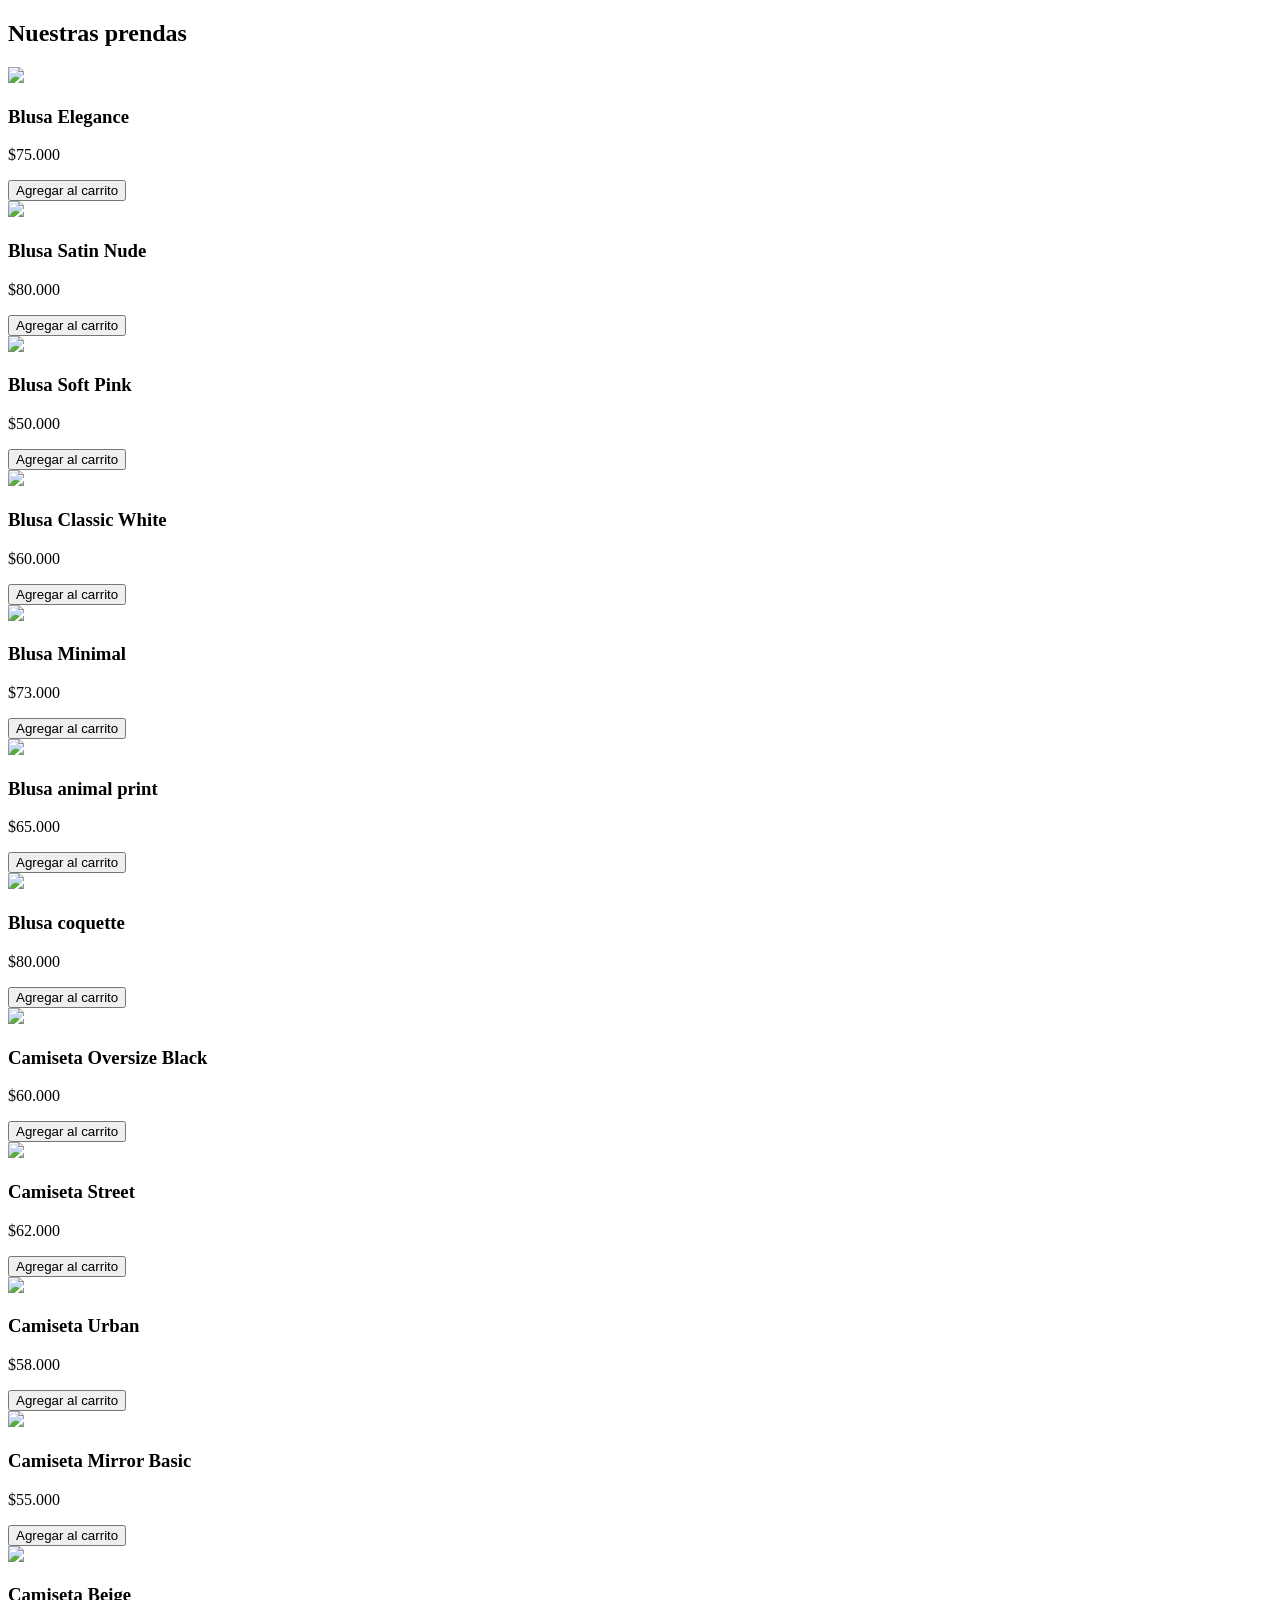
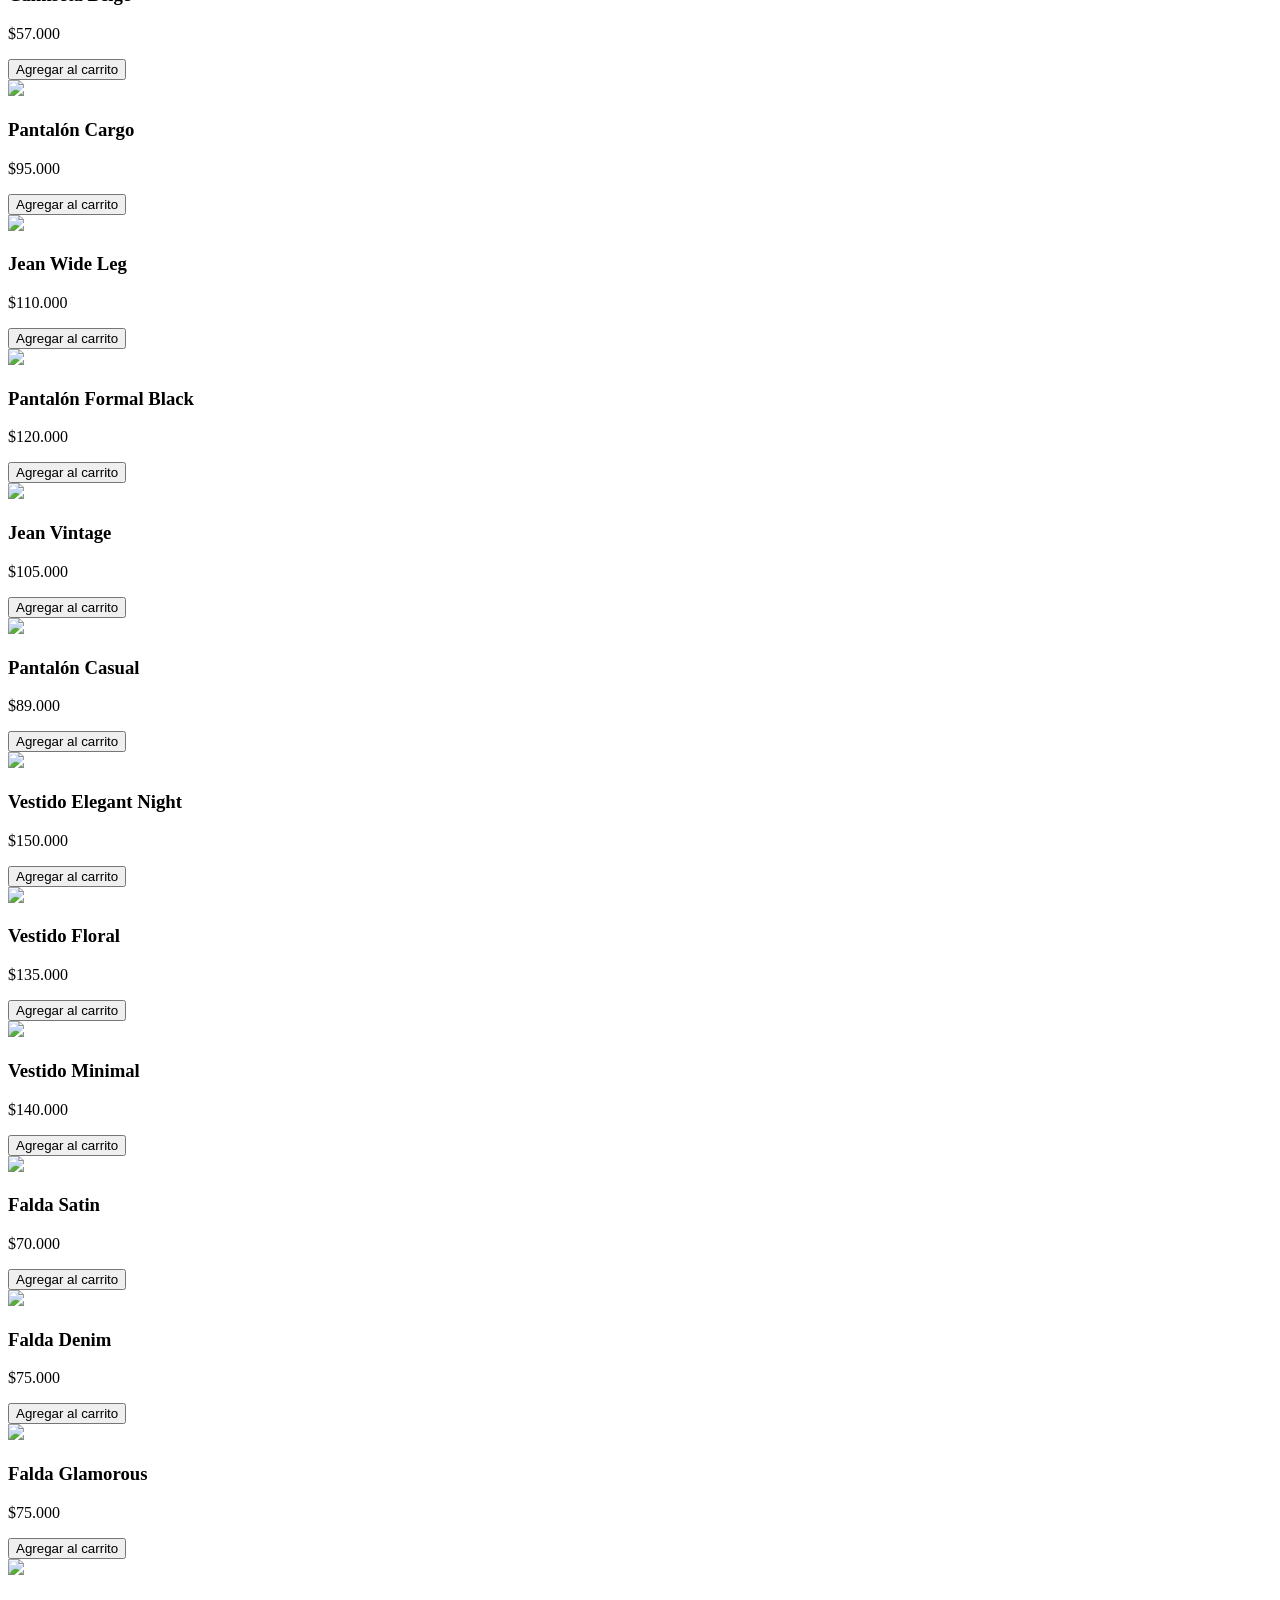
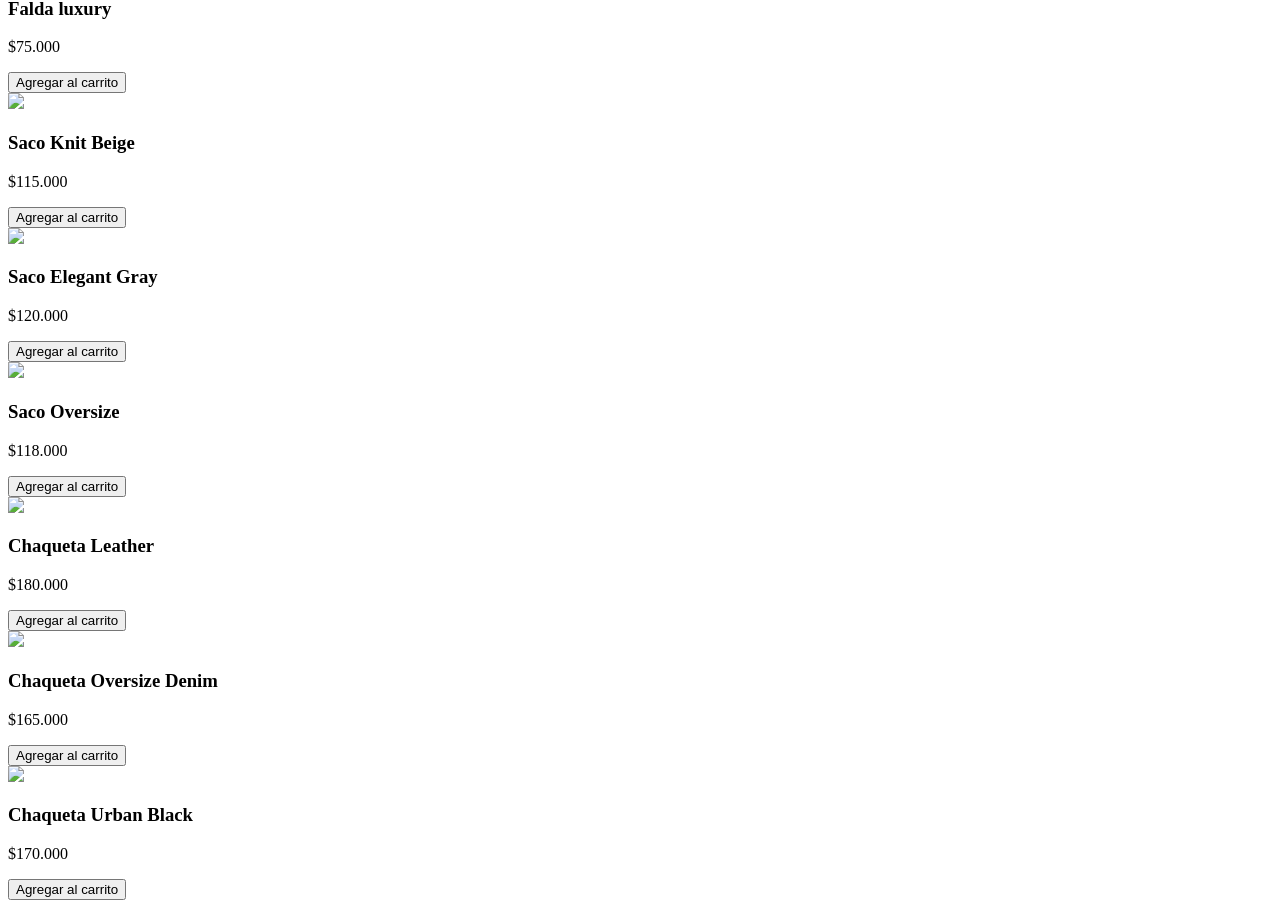
==== catalogo.html @ 17517f56 "Add files via upload" ====
<!DOCTYPE html>
<html lang="es">

<head>

    <meta charset="UTF-8">
    <meta name="viewport" content="width=device-width, initial-scale=1.0">

    <title>Catálogo | Mirror</title>

    <!-- CSS -->
    <link rel="stylesheet" href="css/style.css">

    <!-- FUENTE -->
    <link href="https://fonts.googleapis.com/css2?family=Poppins:wght@300;400;500;600;700&display=swap" rel="stylesheet">

</head>

<body>

<section class="catalog-page">

    <h1>Nuestras prendas</h1>

    <div class="products">

        <!-- BLUSAS -->

        <div class="product-card">
            <img src="img/blusa1.jpg">
            <h3>Blusa Elegance</h3>
            <p>$75.000</p>
            <button>Agregar al carrito</button>
        </div>

        <div class="product-card">
            <img src="img/blusa2.jpg">
            <h3>Blusa Satin Nude</h3>
            <p>$80.000</p>
            <button>Agregar al carrito</button>
        </div>

        <div class="product-card">
            <img src="img/blusa3.jpg">
            <h3>Blusa Soft Pink</h3>
            <p>$50.000</p>
            <button>Agregar al carrito</button>
        </div>

        <div class="product-card">
            <img src="img/blusa4.jpg">
            <h3>Blusa Classic White</h3>
            <p>$60.000</p>
            <button>Agregar al carrito</button>
        </div>

        <div class="product-card">
            <img src="img/blusa5.jpg">
            <h3>Blusa Minimal</h3>
            <p>$73.000</p>
            <button>Agregar al carrito</button>
        </div>

         <div class="product-card">
            <img src="img/blusa6.jpg">
            <h3>Blusa animal print</h3>
            <p>$65.000</p>
            <button>Agregar al carrito</button>
        </div>

         <div class="product-card">
            <img src="img/blusa7.jpg">
            <h3>Blusa coquette</h3>
            <p>$80.000</p>
            <button>Agregar al carrito</button>
        </div>

        <!-- CAMISETAS -->

        <div class="product-card">
            <img src="img/camiseta1.jpg">
            <h3>Camiseta Oversize Black</h3>
            <p>$60.000</p>
            <button>Agregar al carrito</button>
        </div>

        <div class="product-card">
            <img src="img/camiseta2.jpg">
            <h3>Camiseta Street</h3>
            <p>$62.000</p>
            <button>Agregar al carrito</button>
        </div>

        <div class="product-card">
            <img src="img/camiseta3.jpg">
            <h3>Camiseta Urban</h3>
            <p>$58.000</p>
            <button>Agregar al carrito</button>
        </div>

        <div class="product-card">
            <img src="img/camiseta4.jpg">
            <h3>Camiseta Mirror Basic</h3>
            <p>$55.000</p>
            <button>Agregar al carrito</button>
        </div>

        <div class="product-card">
            <img src="img/camiseta5.jpg">
            <h3>Camiseta Beige</h3>
            <p>$57.000</p>
            <button>Agregar al carrito</button>
        </div>

        <!-- PANTALONES -->

        <div class="product-card">
            <img src="img/pantalon1.jpg">
            <h3>Pantalón Cargo</h3>
            <p>$95.000</p>
            <button>Agregar al carrito</button>
        </div>

        <div class="product-card">
            <img src="img/pantalon2.jpg">
            <h3>Jean Wide Leg</h3>
            <p>$110.000</p>
            <button>Agregar al carrito</button>
        </div>

        <div class="product-card">
            <img src="img/pantalon3.jpg">
            <h3>Pantalón Formal Black</h3>
            <p>$120.000</p>
            <button>Agregar al carrito</button>
        </div>

        <div class="product-card">
            <img src="img/pantalon4.jpg">
            <h3>Jean Vintage</h3>
            <p>$105.000</p>
            <button>Agregar al carrito</button>
        </div>

        <div class="product-card">
            <img src="img/pantalon5.jpg">
            <h3>Pantalón Casual</h3>
            <p>$89.000</p>
            <button>Agregar al carrito</button>
        </div>

        <!-- VESTIDOS -->

        <div class="product-card">
            <img src="img/vestido1.jpg">
            <h3>Vestido Elegant Night</h3>
            <p>$150.000</p>
            <button>Agregar al carrito</button>
        </div>

        <div class="product-card">
            <img src="img/vestido2.jpg">
            <h3>Vestido Floral</h3>
            <p>$135.000</p>
            <button>Agregar al carrito</button>
        </div>

        <div class="product-card">
            <img src="img/vestido3.jpg">
            <h3>Vestido Minimal</h3>
            <p>$140.000</p>
            <button>Agregar al carrito</button>
        </div>

        <!-- FALDAS -->

        <div class="product-card">
            <img src="img/falda1.jpg">
            <h3>Falda Satin</h3>
            <p>$70.000</p>
            <button>Agregar al carrito</button>
        </div>

        <div class="product-card">
            <img src="img/falda2.jpg">
            <h3>Falda Denim</h3>
            <p>$75.000</p>
            <button>Agregar al carrito</button>
        </div>
        
           <div class="product-card">
            <img src="img/falda3.jpg">
            <h3>Falda Glamorous</h3>
            <p>$75.000</p>
            <button>Agregar al carrito</button>
        </div>

           <div class="product-card">
            <img src="img/falda4.jpg">
            <h3>Falda luxury</h3>
            <p>$75.000</p>
            <button>Agregar al carrito</button>
        </div>

        <!-- SACOS -->

        <div class="product-card">
            <img src="img/saco1.jpg">
            <h3>Saco Knit Beige</h3>
            <p>$115.000</p>
            <button>Agregar al carrito</button>
        </div>

        <div class="product-card">
            <img src="img/saco2.jpg">
            <h3>Saco Elegant Gray</h3>
            <p>$120.000</p>
            <button>Agregar al carrito</button>
        </div>

        <div class="product-card">
            <img src="img/saco3.jpg">
            <h3>Saco Oversize</h3>
            <p>$118.000</p>
            <button>Agregar al carrito</button>
        </div>

        <!-- CHAQUETAS -->

        <div class="product-card">
            <img src="img/chaqueta1.jpg">
            <h3>Chaqueta Leather</h3>
            <p>$180.000</p>
            <button>Agregar al carrito</button>
        </div>

        <div class="product-card">
            <img src="img/chaqueta2.jpg">
            <h3>Chaqueta Oversize Denim</h3>
            <p>$165.000</p>
            <button>Agregar al carrito</button>
        </div>

        <div class="product-card">
            <img src="img/chaqueta3.jpg">
            <h3>Chaqueta Urban Black</h3>
            <p>$170.000</p>
            <button>Agregar al carrito</button>
        </div>

    </div>

</section>
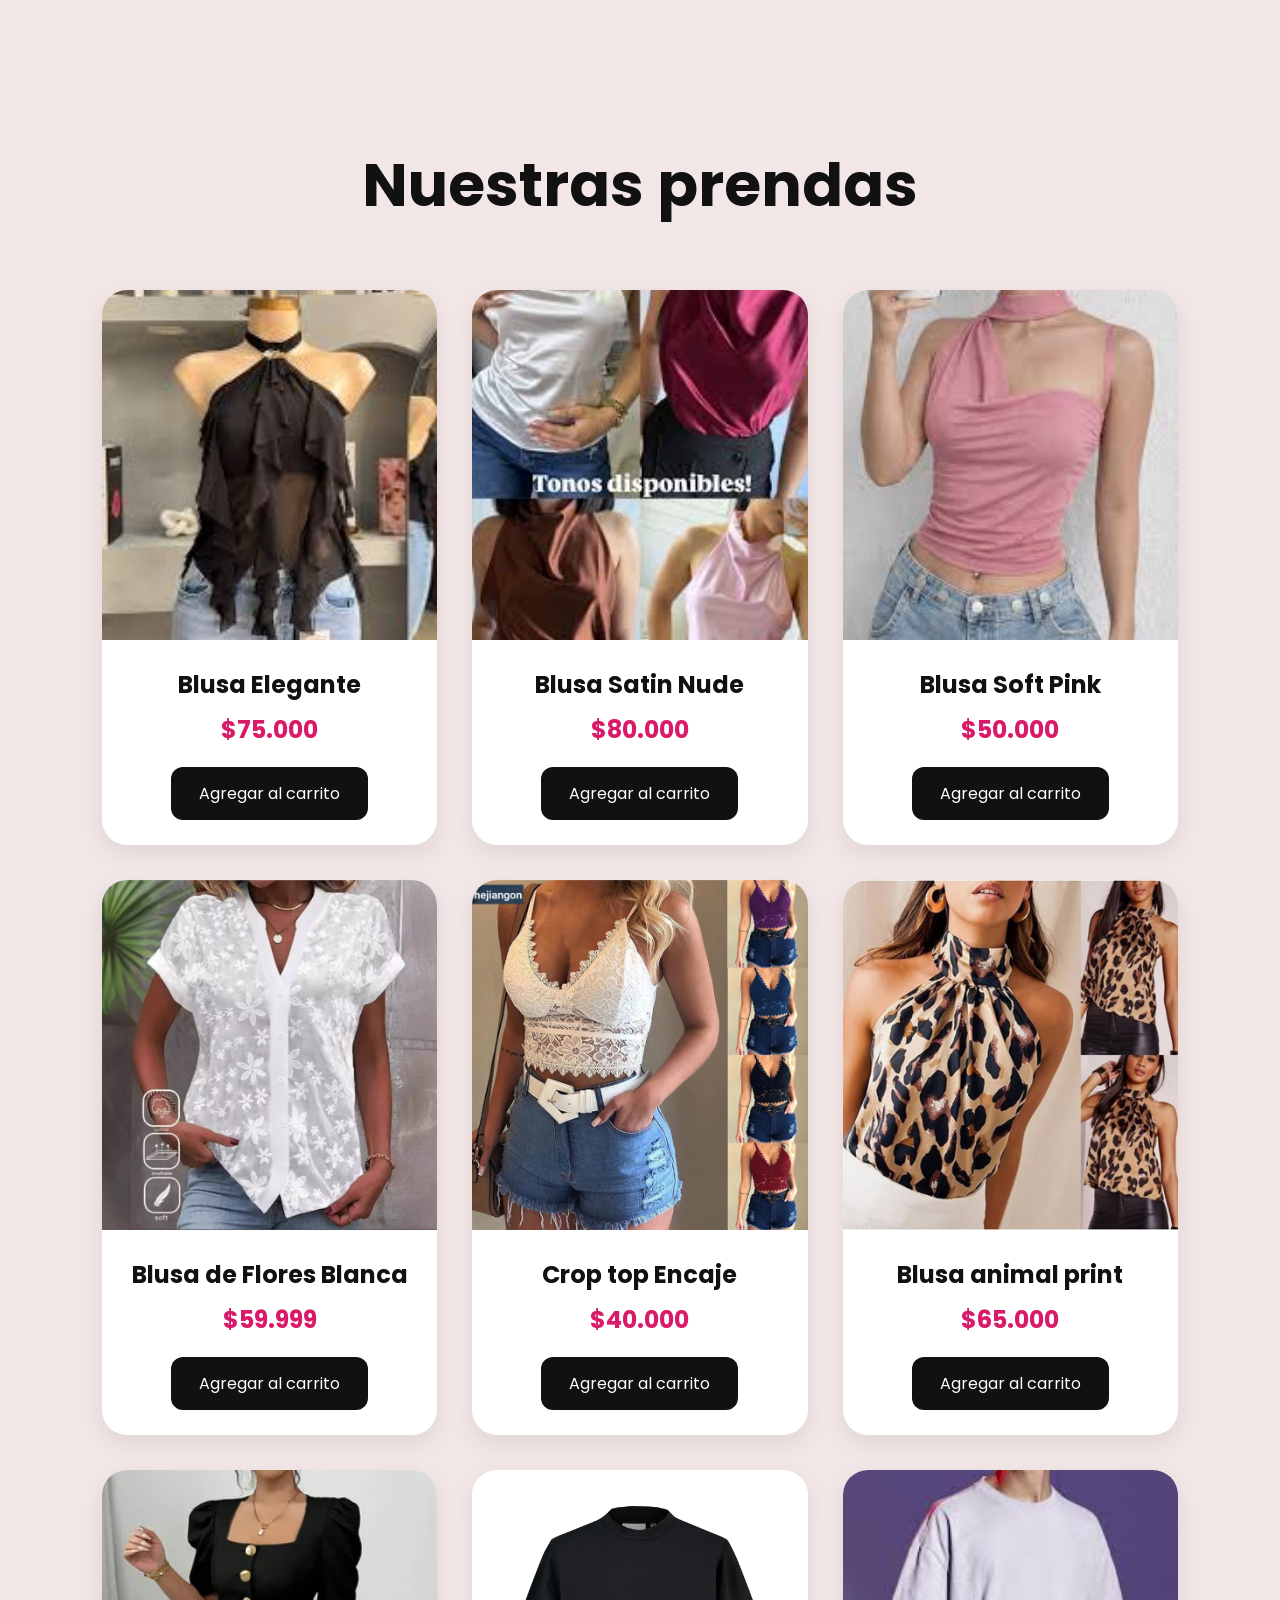
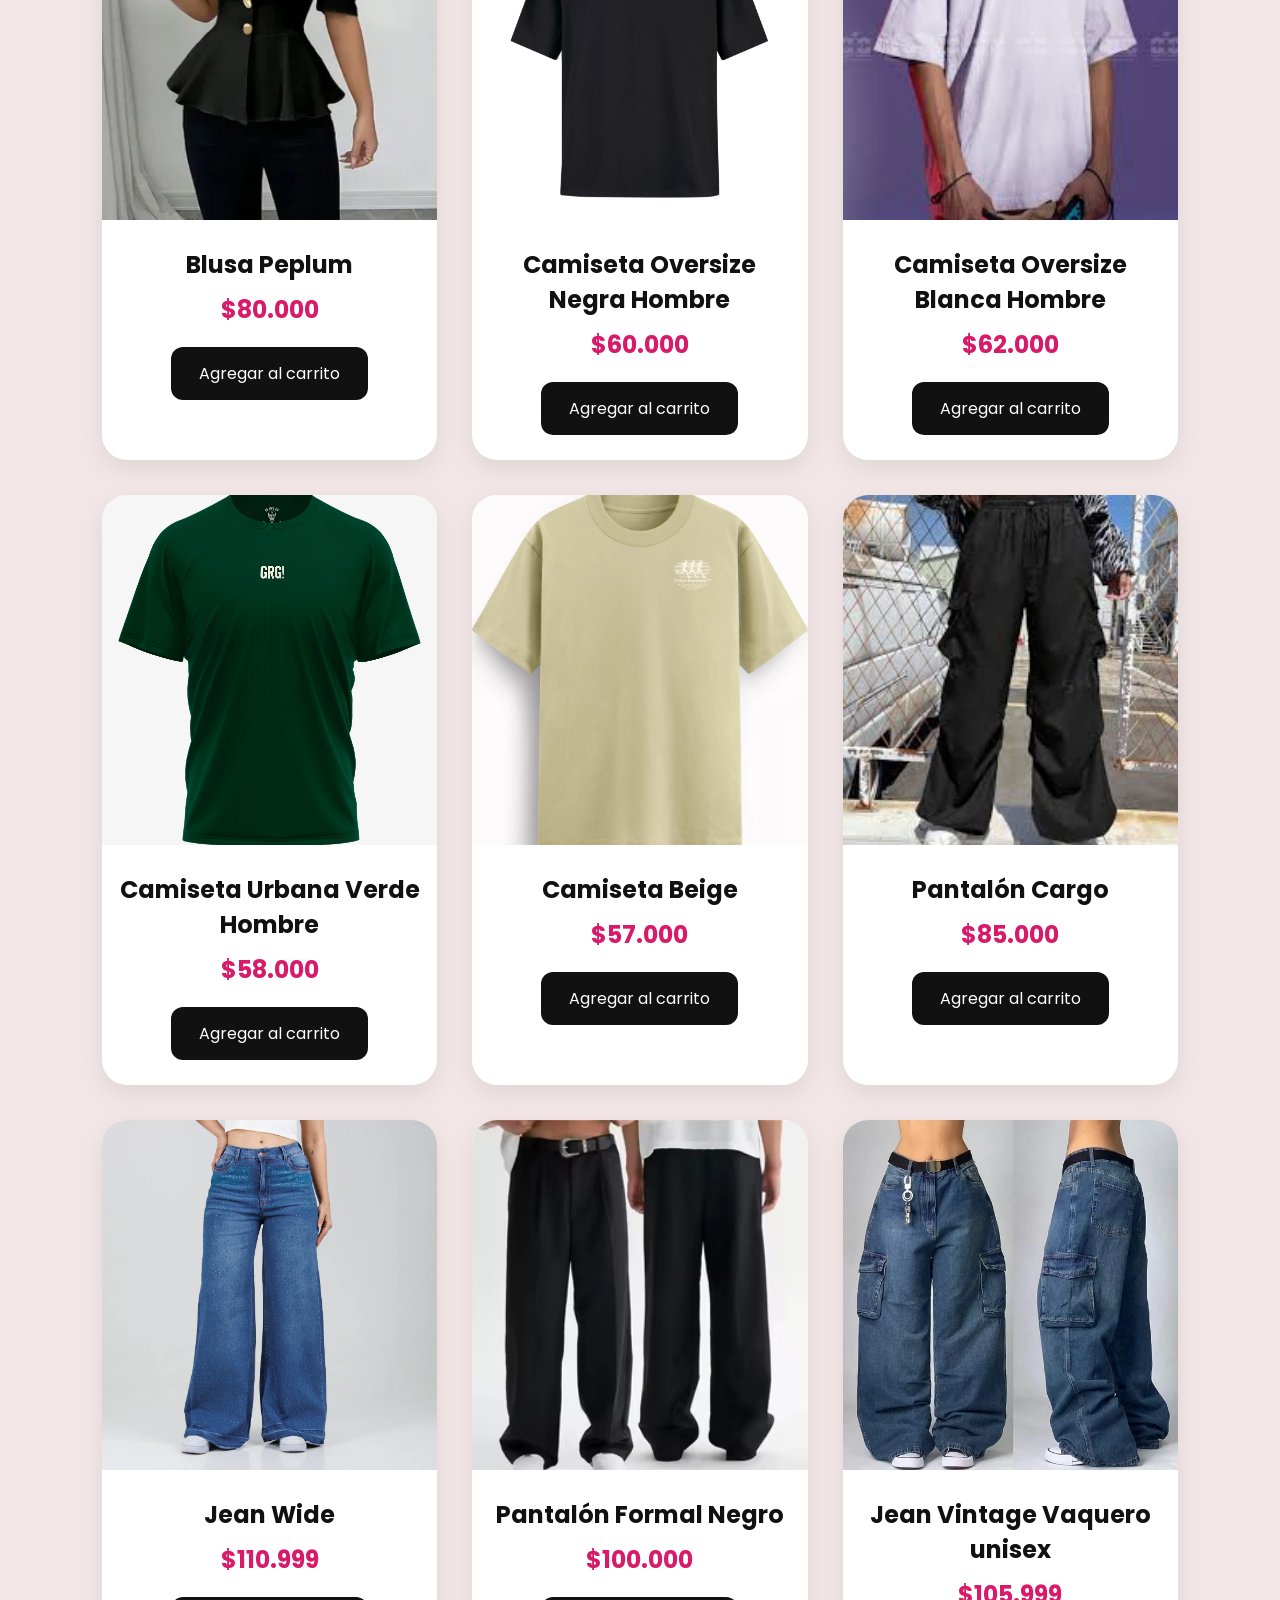
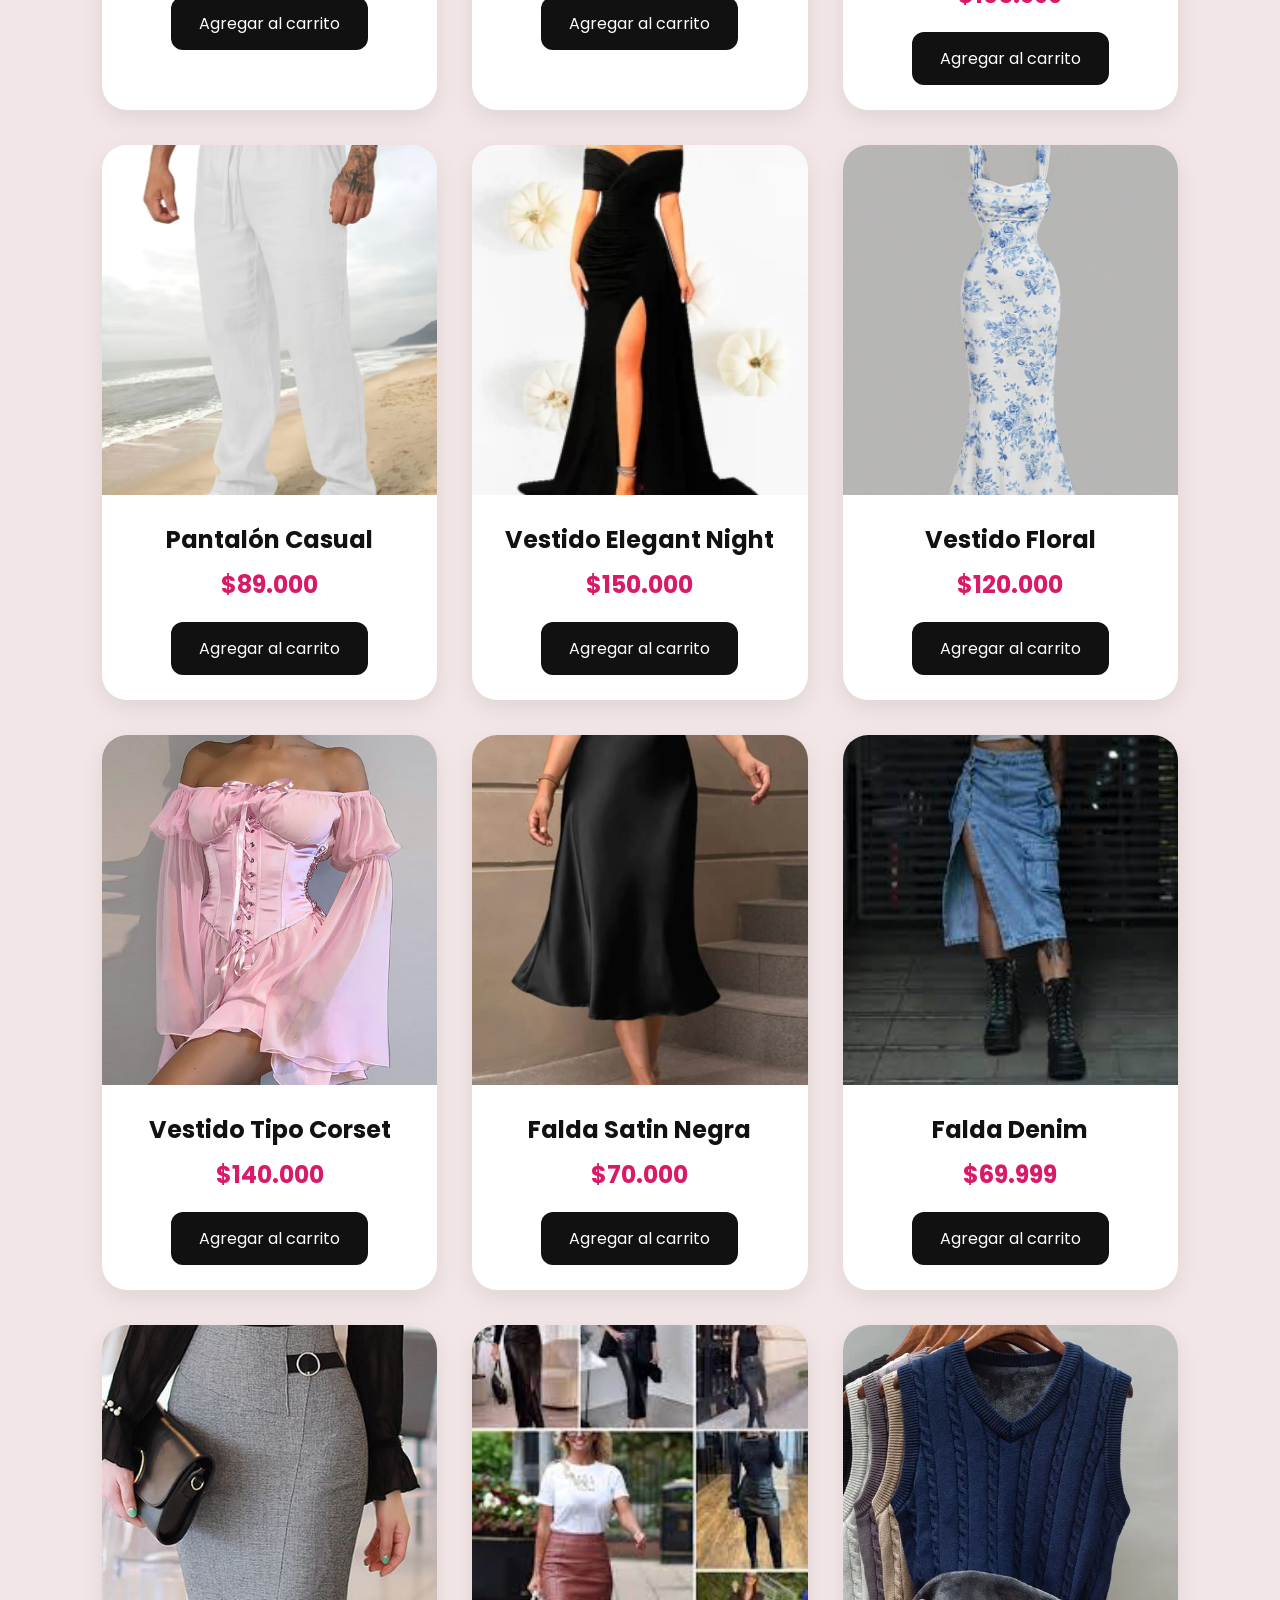
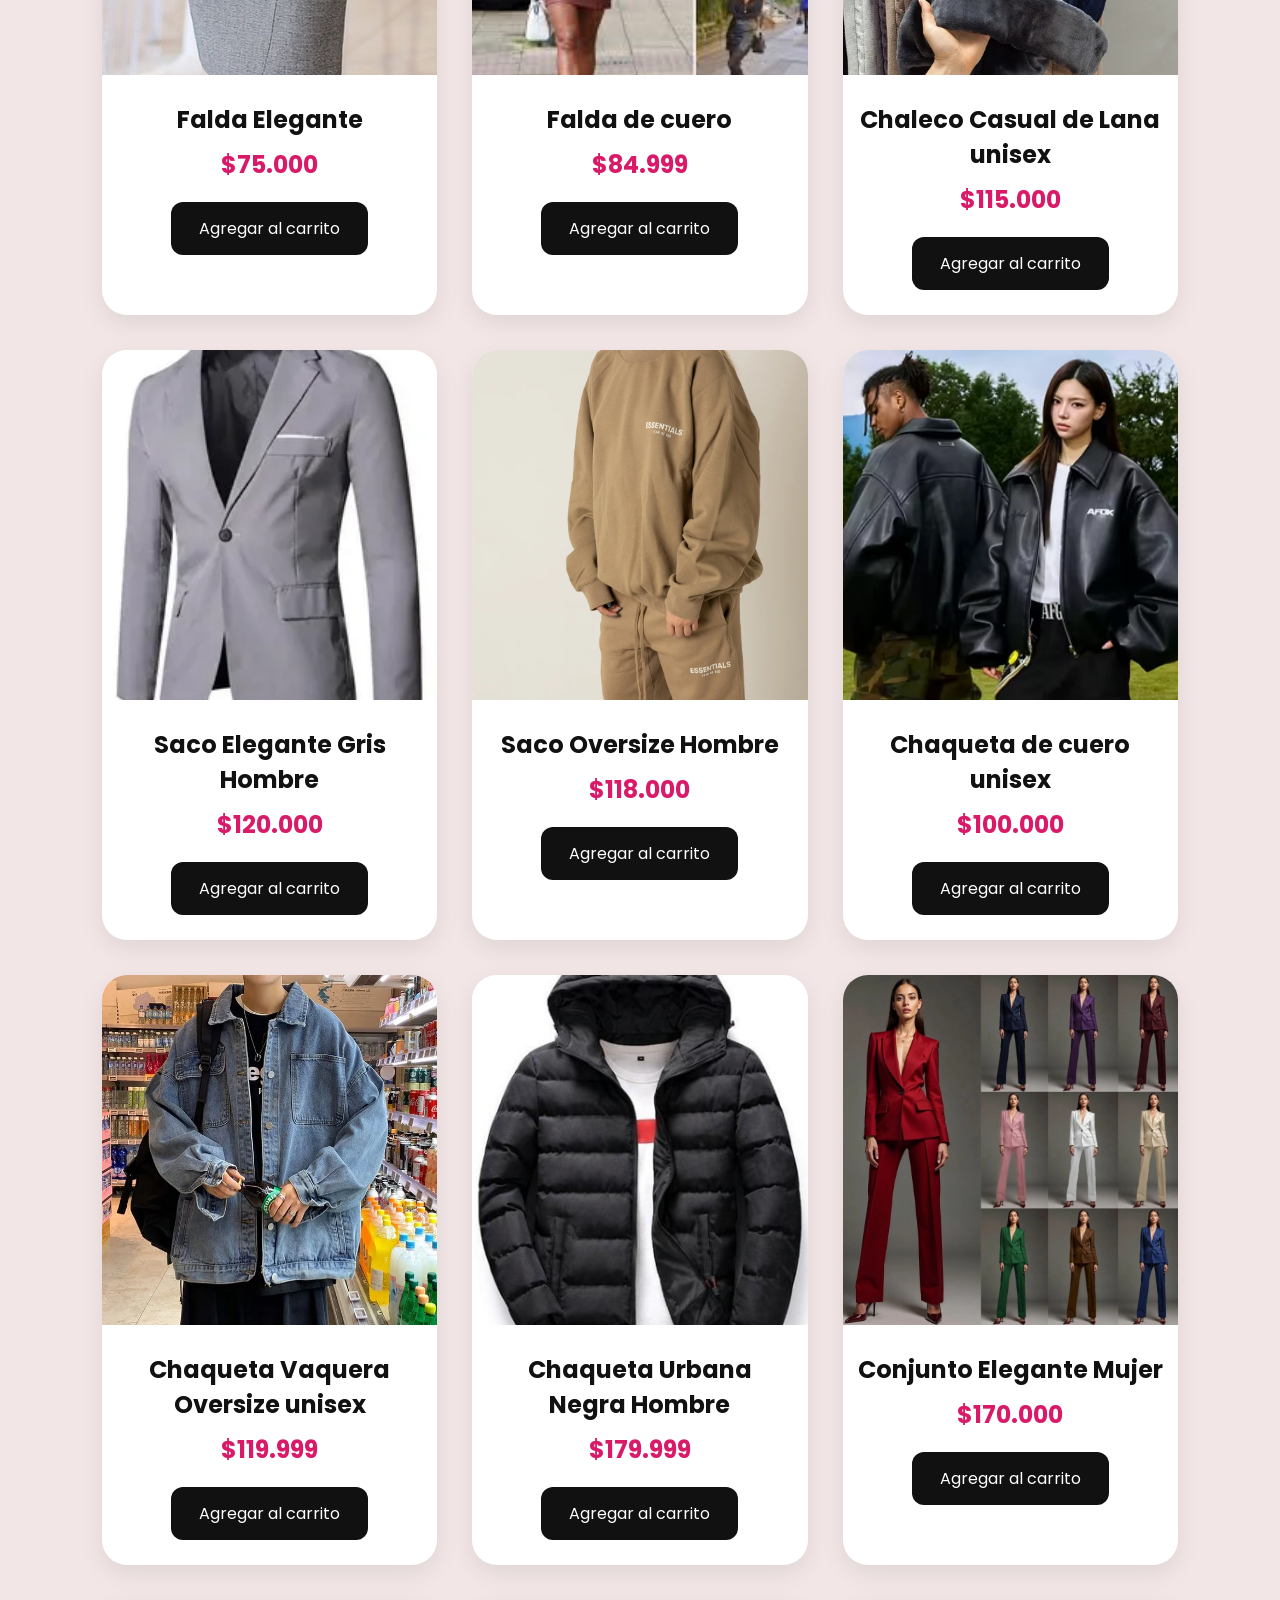
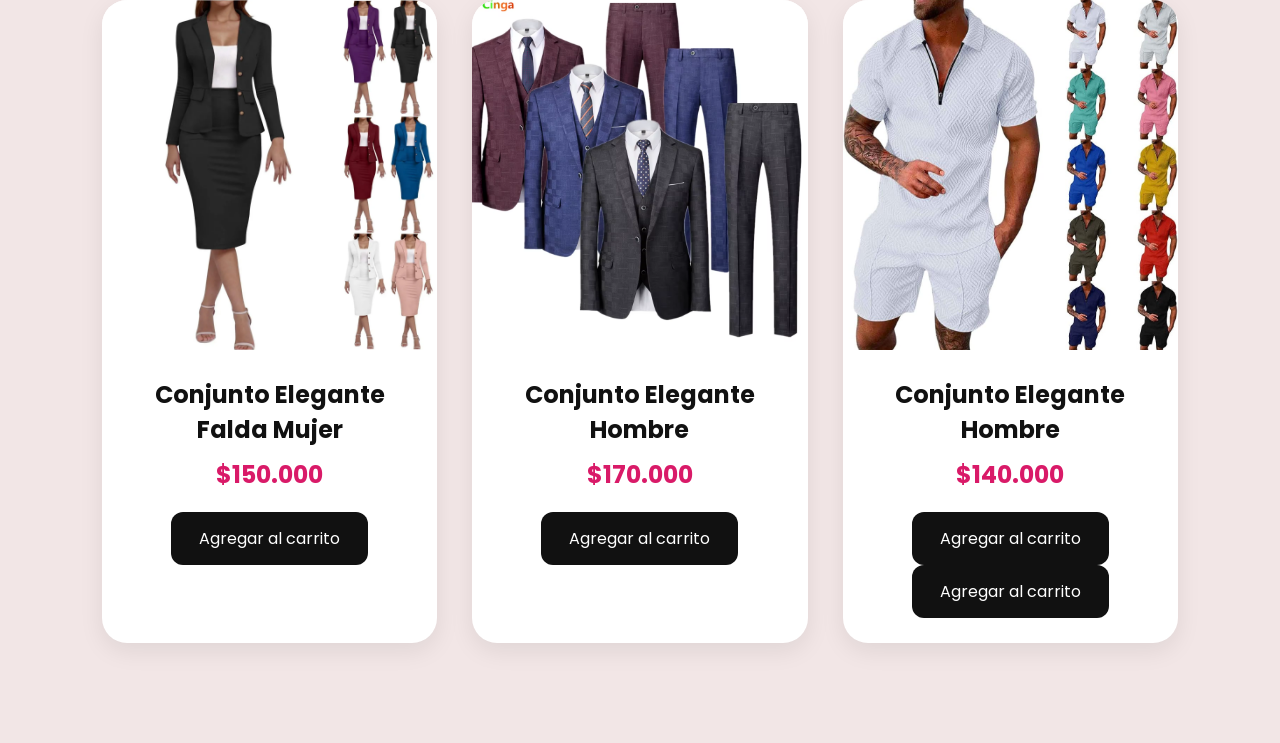
==== commit 4529bab2: "Add files via upload" ====
--- a/catalogo.html
+++ b/catalogo.html
@@ -2,18 +2,13 @@
 <html lang="es">
 
 <head>
-
     <meta charset="UTF-8">
     <meta name="viewport" content="width=device-width, initial-scale=1.0">
-
-    <title>Catálogo | Mirror</title>
-
-    <!-- CSS -->
+    <title>Catálogo Mirror</title>
+
     <link rel="stylesheet" href="css/style.css">
 
-    <!-- FUENTE -->
     <link href="https://fonts.googleapis.com/css2?family=Poppins:wght@300;400;500;600;700&display=swap" rel="stylesheet">
-
 </head>
 
 <body>
@@ -27,227 +22,325 @@
         <!-- BLUSAS -->
 
         <div class="product-card">
-            <img src="img/blusa1.jpg">
-            <h3>Blusa Elegance</h3>
+            <img src="img/blusa-sin-mangas-negra.jpeg">
+            <h3>Blusa Elegante</h3>
             <p>$75.000</p>
-            <button>Agregar al carrito</button>
-        </div>
-
-        <div class="product-card">
-            <img src="img/blusa2.jpg">
+            <button onclick="comprar()">Agregar al carrito</button>
+        </div>
+
+        <div class="product-card">
+            <img src="img/blusa-satin-nude.jpeg.jpeg">
             <h3>Blusa Satin Nude</h3>
             <p>$80.000</p>
-            <button>Agregar al carrito</button>
-        </div>
-
-        <div class="product-card">
-            <img src="img/blusa3.jpg">
+            <button onclick="comprar()">Agregar al carrito</button>
+        </div>
+
+        <div class="product-card">
+            <img src="img/blusa-soft-pink.jpeg">
             <h3>Blusa Soft Pink</h3>
             <p>$50.000</p>
-            <button>Agregar al carrito</button>
-        </div>
-
-        <div class="product-card">
-            <img src="img/blusa4.jpg">
-            <h3>Blusa Classic White</h3>
-            <p>$60.000</p>
-            <button>Agregar al carrito</button>
-        </div>
-
-        <div class="product-card">
-            <img src="img/blusa5.jpg">
-            <h3>Blusa Minimal</h3>
-            <p>$73.000</p>
-            <button>Agregar al carrito</button>
+            <button onclick="comprar()">Agregar al carrito</button>
+        </div>
+
+        <div class="product-card">
+            <img src="img/blusa-floral-blanca.jpeg">
+            <h3>Blusa de Flores Blanca</h3>
+            <p>$59.999</p>
+            <button onclick="comprar()">Agregar al carrito</button>
+        </div>
+
+        <div class="product-card">
+            <img src="img/crop-top-encaje.jpeg">
+            <h3>Crop top Encaje</h3>
+            <p>$40.000</p>
+            <button onclick="comprar()">Agregar al carrito</button>
         </div>
 
          <div class="product-card">
-            <img src="img/blusa6.jpg">
+            <img src="img/blusa-animal-print.jpeg">
             <h3>Blusa animal print</h3>
             <p>$65.000</p>
-            <button>Agregar al carrito</button>
+            <button onclick="comprar()">Agregar al carrito</button>
         </div>
 
          <div class="product-card">
-            <img src="img/blusa7.jpg">
-            <h3>Blusa coquette</h3>
+            <img src="img/blusa-peplum.webp">
+            <h3>Blusa  Peplum</h3>
             <p>$80.000</p>
-            <button>Agregar al carrito</button>
+           <button onclick="comprar()">Agregar al carrito</button>
         </div>
 
         <!-- CAMISETAS -->
 
         <div class="product-card">
-            <img src="img/camiseta1.jpg">
-            <h3>Camiseta Oversize Black</h3>
+            <img src="img/camiseta-oversize-negra-hombre.jpeg">
+            <h3>Camiseta Oversize Negra Hombre</h3>
             <p>$60.000</p>
-            <button>Agregar al carrito</button>
-        </div>
-
-        <div class="product-card">
-            <img src="img/camiseta2.jpg">
-            <h3>Camiseta Street</h3>
+            <button onclick="comprar()">Agregar al carrito</button>
+        </div>
+
+        <div class="product-card">
+            <img src="img/camiseta-oversize-blanca-hombre.jpeg">
+            <h3>Camiseta Oversize Blanca Hombre</h3>
             <p>$62.000</p>
-            <button>Agregar al carrito</button>
-        </div>
-
-        <div class="product-card">
-            <img src="img/camiseta3.jpg">
-            <h3>Camiseta Urban</h3>
+            <button onclick="comprar()">Agregar al carrito</button>
+        </div>
+
+        <div class="product-card">
+            <img src="img/camiseta-urbana-verde-hombre.jpeg">
+            <h3>Camiseta Urbana Verde Hombre</h3>
             <p>$58.000</p>
-            <button>Agregar al carrito</button>
-        </div>
-
-        <div class="product-card">
-            <img src="img/camiseta4.jpg">
-            <h3>Camiseta Mirror Basic</h3>
-            <p>$55.000</p>
-            <button>Agregar al carrito</button>
-        </div>
-
-        <div class="product-card">
-            <img src="img/camiseta5.jpg">
+            <button onclick="comprar()">Agregar al carrito</button>
+        </div>
+
+
+        <div class="product-card">
+            <img src="img/camiseta-beige.jpeg">
             <h3>Camiseta Beige</h3>
             <p>$57.000</p>
-            <button>Agregar al carrito</button>
+            <button onclick="comprar()">Agregar al carrito</button>
         </div>
 
         <!-- PANTALONES -->
 
         <div class="product-card">
-            <img src="img/pantalon1.jpg">
+            <img src="img/pantalón-cargo.jpeg">
             <h3>Pantalón Cargo</h3>
-            <p>$95.000</p>
-            <button>Agregar al carrito</button>
-        </div>
-
-        <div class="product-card">
-            <img src="img/pantalon2.jpg">
-            <h3>Jean Wide Leg</h3>
-            <p>$110.000</p>
-            <button>Agregar al carrito</button>
-        </div>
-
-        <div class="product-card">
-            <img src="img/pantalon3.jpg">
-            <h3>Pantalón Formal Black</h3>
-            <p>$120.000</p>
-            <button>Agregar al carrito</button>
-        </div>
-
-        <div class="product-card">
-            <img src="img/pantalon4.jpg">
-            <h3>Jean Vintage</h3>
-            <p>$105.000</p>
-            <button>Agregar al carrito</button>
-        </div>
-
-        <div class="product-card">
-            <img src="img/pantalon5.jpg">
+            <p>$85.000</p>
+           <button onclick="comprar()">Agregar al carrito</button>
+        </div>
+
+        <div class="product-card">
+            <img src="img/jean-wide-leg.webp">
+            <h3>Jean Wide</h3>
+            <p>$110.999</p>
+            <button onclick="comprar()">Agregar al carrito</button>
+        </div>
+
+        <div class="product-card">
+            <img src="img/pantalón-formal-black.avif">
+            <h3>Pantalón Formal Negro</h3>
+            <p>$100.000</p>
+            <button onclick="comprar()">Agregar al carrito</button>
+        </div>
+
+        <div class="product-card">
+            <img src="img/jean-vintage-unisex.jpeg">
+            <h3>Jean Vintage Vaquero unisex</h3>
+            <p>$105.999</p>
+           <button onclick="comprar()">Agregar al carrito</button>
+        </div>
+
+        <div class="product-card">
+            <img src="img/pantalon-casual.jpeg">
             <h3>Pantalón Casual</h3>
             <p>$89.000</p>
-            <button>Agregar al carrito</button>
+           <button onclick="comprar()">Agregar al carrito</button>
         </div>
 
         <!-- VESTIDOS -->
 
         <div class="product-card">
-            <img src="img/vestido1.jpg">
+            <img src="img/vestido-elegant-night.jpeg">
             <h3>Vestido Elegant Night</h3>
             <p>$150.000</p>
-            <button>Agregar al carrito</button>
-        </div>
-
-        <div class="product-card">
-            <img src="img/vestido2.jpg">
+            <button onclick="comprar()">Agregar al carrito</button>
+        </div>
+
+        <div class="product-card">
+            <img src="img/vestido-floral.jpeg">
             <h3>Vestido Floral</h3>
-            <p>$135.000</p>
-            <button>Agregar al carrito</button>
-        </div>
-
-        <div class="product-card">
-            <img src="img/vestido3.jpg">
-            <h3>Vestido Minimal</h3>
+            <p>$120.000</p>
+            <button onclick="comprar()">Agregar al carrito</button>
+        </div>
+
+        <div class="product-card">
+            <img src="img/vestido-tipo-corset.jpeg">
+            <h3>Vestido Tipo Corset</h3>
             <p>$140.000</p>
-            <button>Agregar al carrito</button>
+            <button onclick="comprar()">Agregar al carrito</button>
         </div>
 
         <!-- FALDAS -->
 
         <div class="product-card">
-            <img src="img/falda1.jpg">
-            <h3>Falda Satin</h3>
+            <img src="img/falda-satin-negra.jpeg">
+            <h3>Falda Satin Negra</h3>
             <p>$70.000</p>
-            <button>Agregar al carrito</button>
-        </div>
-
-        <div class="product-card">
-            <img src="img/falda2.jpg">
+            <button onclick="comprar()">Agregar al carrito</button>
+        </div>
+
+        <div class="product-card">
+            <img src="img/falda-denim.jpg">
             <h3>Falda Denim</h3>
-            <p>$75.000</p>
-            <button>Agregar al carrito</button>
+            <p>$69.999</p>
+            <button onclick="comprar()">Agregar al carrito</button>
         </div>
         
            <div class="product-card">
-            <img src="img/falda3.jpg">
-            <h3>Falda Glamorous</h3>
+            <img src="img/falda-elegante.jpeg">
+            <h3>Falda Elegante</h3>
             <p>$75.000</p>
-            <button>Agregar al carrito</button>
+           <button onclick="comprar()">Agregar al carrito</button>
         </div>
 
            <div class="product-card">
-            <img src="img/falda4.jpg">
-            <h3>Falda luxury</h3>
-            <p>$75.000</p>
-            <button>Agregar al carrito</button>
+            <img src="img/falda-de-cuero.jpeg">
+            <h3>Falda de cuero</h3>
+            <p>$84.999</p>
+            <button onclick="comprar()">Agregar al carrito</button>
         </div>
 
         <!-- SACOS -->
 
         <div class="product-card">
-            <img src="img/saco1.jpg">
-            <h3>Saco Knit Beige</h3>
+            <img src="img/chaleco-casual-de-lana-unisex.jpeg">
+            <h3>Chaleco Casual de Lana unisex</h3>
             <p>$115.000</p>
-            <button>Agregar al carrito</button>
-        </div>
-
-        <div class="product-card">
-            <img src="img/saco2.jpg">
-            <h3>Saco Elegant Gray</h3>
+           <button onclick="comprar()">Agregar al carrito</button>
+        </div>
+
+        <div class="product-card">
+            <img src="img/saco-elegante-gris-hombre.jpeg">
+            <h3>Saco Elegante Gris Hombre</h3>
             <p>$120.000</p>
-            <button>Agregar al carrito</button>
-        </div>
-
-        <div class="product-card">
-            <img src="img/saco3.jpg">
-            <h3>Saco Oversize</h3>
+           <button onclick="comprar()">Agregar al carrito</button>
+        </div>
+
+        <div class="product-card">
+            <img src="img/saco-oversize-hombre.jpeg">
+            <h3>Saco Oversize Hombre</h3>
             <p>$118.000</p>
-            <button>Agregar al carrito</button>
+            <button onclick="comprar()">Agregar al carrito</button>
         </div>
 
         <!-- CHAQUETAS -->
 
         <div class="product-card">
-            <img src="img/chaqueta1.jpg">
-            <h3>Chaqueta Leather</h3>
-            <p>$180.000</p>
-            <button>Agregar al carrito</button>
-        </div>
-
-        <div class="product-card">
-            <img src="img/chaqueta2.jpg">
-            <h3>Chaqueta Oversize Denim</h3>
-            <p>$165.000</p>
-            <button>Agregar al carrito</button>
-        </div>
-
-        <div class="product-card">
-            <img src="img/chaqueta3.jpg">
-            <h3>Chaqueta Urban Black</h3>
+            <img src="img/chaqueta-de-cuero-unisex.jpeg">
+            <h3>Chaqueta de cuero unisex</h3>
+            <p>$100.000</p>
+            <button onclick="comprar()">Agregar al carrito</button>
+        </div>
+
+        <div class="product-card">
+            <img src="img/chaqueta-vaquera-oversize-unisex.jpeg">
+            <h3>Chaqueta Vaquera Oversize unisex </h3>
+            <p>$119.999</p>
+            <button onclick="comprar()">Agregar al carrito</button>
+        </div>
+
+        <div class="product-card">
+            <img src="img/chaqueta-urbana-negra-hombre.jpeg">
+            <h3>Chaqueta Urbana Negra Hombre</h3>
+            <p>$179.999</p>
+            <button onclick="comprar()">Agregar al carrito</button>
+        </div>
+
+
+ <!-- Conjuntos elegantes -->
+ <div class="product-card">
+            <img src="img/conjunto-elegante-mujer.jpeg">
+            <h3>Conjunto Elegante Mujer </h3>
             <p>$170.000</p>
-            <button>Agregar al carrito</button>
+            <button onclick="comprar()">Agregar al carrito</button>
+        </div>
+
+    
+ <div class="product-card">
+            <img src="img/conjunto-elegante-mujer-falda.jpeg">
+            <h3>Conjunto Elegante Falda Mujer</h3>
+            <p>$150.000</p>
+            <button onclick="comprar()">Agregar al carrito</button>
+        </div>
+
+ <div class="product-card">
+            <img src="img/conjunto-elegante-hombre.jpeg">
+            <h3>Conjunto Elegante  Hombre</h3>
+            <p>$170.000</p>
+           <button onclick="comprar()">Agregar al carrito</button>
+        </div>
+
+    
+ <div class="product-card">
+            <img src="img/conjunto-elegante-hombre-2.jpeg">
+            <h3>Conjunto Elegante Hombre</h3>
+            <p>$140.000</p><button onclick="comprar()">Agregar al carrito</button><button>Agregar al carrito</button>
         </div>
 
     </div>
 
-</section>+</section>
+
+<script>
+
+function comprar(){
+
+    let metodo = prompt(
+`Selecciona método de pago:
+
+1. Efectivo
+2. Tarjeta crédito
+3. Tarjeta débito
+4. Nequi
+5. Transferencia`
+);
+
+    if(metodo === null) return;
+
+    let datoPago = prompt(
+"Ingresa número de tarjeta, teléfono o referencia de pago:"
+    );
+
+    if(datoPago === null || datoPago.trim() === ""){
+        alert("Pago cancelado");
+        return;
+    }
+
+    alert(
+`✨ Pago exitoso ✨
+
+Gracias por comprar en MIRROR 💖
+
+Cualquier reclamo o devolución,
+acercarse a nuestros puntos físicos.`
+    );
+}
+
+</script>
+
+<script>
+
+function abrirPago(){
+    document.getElementById("paymentModal").style.display = "flex";
+}
+
+function cerrarPago(){
+    document.getElementById("paymentModal").style.display = "none";
+}
+
+function finalizarCompra(){
+
+    let dato = document.getElementById("datoPago").value;
+
+    if(dato.trim() === ""){
+        alert("Por favor completa el campo");
+        return;
+    }
+
+    alert(
+`✨ Pago exitoso ✨
+
+Gracias por comprar en MIRROR 💖
+
+Cualquier reclamo o devolución,
+acércate a nuestros puntos físicos.`
+    );
+
+    cerrarPago();
+}
+
+</script>
+
+</body>
+</html>
--- a/css/style.css
+++ b/css/style.css
@@ -0,0 +1,853 @@
+/* =========================
+RESET
+========================= */
+
+*{
+    margin:0;
+    padding:0;
+    box-sizing:border-box;
+    font-family:'Poppins', sans-serif;
+}
+
+body{
+    background:#F2E6E6;
+    color:#111;
+}
+
+a{
+    text-decoration:none;
+}
+
+/* =========================
+HEADER
+========================= */
+
+.header{
+    position:fixed;
+    top:0;
+    left:0;
+    width:100%;
+    padding:20px 8%;
+    display:flex;
+    justify-content:space-between;
+    align-items:center;
+    background:white;
+    z-index:1000;
+    box-shadow:0 2px 10px rgba(0,0,0,0.08);
+}
+
+/* =========================
+LOGO
+========================= */
+
+.logo{
+    display:flex;
+    align-items:center;
+}
+
+.logo img{
+    width:120px;
+}
+
+/* =========================
+NAVBAR
+========================= */
+
+.navbar{
+    display:flex;
+    align-items:center;
+    gap:30px;
+}
+
+.navbar a{
+    color:#111;
+    font-size:18px;
+    font-weight:500;
+    transition:0.3s;
+}
+
+.navbar a:hover{
+    color:#d8a7b1;
+}
+
+/* =========================
+ICONOS
+========================= */
+
+.header-icons{
+    display:flex;
+    gap:25px;
+    font-size:22px;
+    cursor:pointer;
+}
+
+.header-icons i{
+    transition:0.3s;
+}
+
+.header-icons i:hover{
+    color:#d8a7b1;
+}
+
+/* =========================
+BOTONES GENERALES
+========================= */
+
+.buttons{
+    display:flex;
+    gap:15px;
+}
+.btn-login,
+.btn-register,
+.main-btn,
+.secondary-btn{
+    display:inline-block;
+    padding:15px 35px;
+    border-radius:12px;
+    font-size:18px;
+    font-weight:500;
+    text-decoration:none;
+    border:none;
+    cursor:pointer;
+    transition:0.3s;
+}
+
+/* NEGRO */
+
+.btn-login,
+.main-btn{
+    background:#111;
+    color:white;
+}
+
+/* ROSADO */
+
+.btn-register,
+.secondary-btn{
+    background:#D91A68;
+    color:white;
+}
+
+/* HOVER NEGRO */
+
+.btn-login:hover,
+.main-btn:hover{
+    background:#333;
+}
+
+/* HOVER ROSADO */
+
+.btn-register:hover,
+.secondary-btn:hover{
+    background:#D44A83;
+}
+
+/* =========================
+HERO
+========================= */
+
+.hero{
+    display:flex;
+    justify-content:space-between;
+    align-items:center;
+    padding:80px 8%;
+    background:#f5f0f1;
+    margin-top:100px;
+}
+
+.hero-text{
+    width:50%;
+}
+
+.hero-text h1{
+    font-size:50px;
+    color:#111;
+    margin-bottom:20px;
+}
+
+.hero-text p{
+    font-size:24px;
+    color:#555;
+    line-height:1.7;
+    margin-top:10px;
+    font-weight:300;
+    max-width:500px;
+}
+
+.hero-logo{
+    width:50%;
+    display:flex;
+    justify-content:center;
+}
+
+.hero-logo img{
+    width:280px;
+}
+
+/* =========================
+ABOUT
+========================= */
+
+.about{
+    padding:80px 8%;
+    text-align:center;
+}
+
+.about h2{
+    font-size:40px;
+    margin-bottom:20px;
+}
+
+.about p{
+    font-size:18px;
+    max-width:700px;
+    margin:auto;
+    line-height:1.8;
+}
+
+.about-buttons{
+    margin-top:40px;
+    display:flex;
+    justify-content:center;
+    gap:20px;
+    flex-wrap:wrap;
+}
+
+/* =========================
+ASESORÍAS
+========================= */
+
+#asesoria{
+    padding:80px 8%;
+    text-align:center;
+    margin-bottom:60px;
+}
+
+#asesoria h2{
+    font-size:50px;
+    margin-bottom:40px;
+}
+
+.cards{
+    display:flex;
+    justify-content:center;
+    gap:30px;
+    flex-wrap:wrap;
+}
+
+.card{
+    background:white;
+    padding:30px;
+    width:300px;
+    border-radius:20px;
+    box-shadow:0 5px 20px rgba(0,0,0,0.08);
+    transition:0.3s;
+}
+
+.card:hover{
+    transform:translateY(-10px);
+}
+
+.card h3{
+    margin-bottom:20px;
+    color:#D44A83;
+}
+
+.card p{
+    line-height:1.7;
+}
+
+/* =========================
+CHATBOT MIRRA
+========================= */
+
+.chatbot{
+    min-height:100vh;
+    display:flex;
+    justify-content:center;
+    align-items:center;
+    padding:120px 20px;
+    background:#F2E6E6;
+}
+
+/* =========================
+VIP
+========================= */
+
+.vip{
+    padding:80px 8%;
+    text-align:center;
+}
+
+.vip h2{
+    font-size:40px;
+    margin-bottom:20px;
+}
+
+.vip-container{
+    display:flex;
+    justify-content:center;
+    gap:30px;
+    margin-top:50px;
+    flex-wrap:wrap;
+}
+
+.vip-card{
+    background:white;
+    padding:30px;
+    width:300px;
+    border-radius:15px;
+    box-shadow:0 2px 15px rgba(0,0,0,0.1);
+    transition:0.3s;
+}
+
+.vip-card:hover{
+    transform:translateY(-10px);
+}
+
+.vip-card h1{
+    font-size:50px;
+    color:#D44A83;
+    margin:20px 0;
+}
+
+.vip-card ul{
+    text-align:left;
+    margin-top:20px;
+    line-height:1.8;
+}
+
+/* =========================
+IA OUTFIT
+========================= */
+
+.ai-outfit{
+    padding:100px 8%;
+    background:#f5f0f1;
+    display:flex;
+    justify-content:center;
+    align-items:center;
+    gap:80px;
+    flex-wrap:wrap;
+    text-align:center;
+}
+
+.ai-text{
+    max-width:600px;
+}
+
+.ai-text h2{
+    font-size:50px;
+    margin-bottom:25px;
+    color:#111;
+}
+
+.ai-text p{
+    font-size:18px;
+    line-height:1.8;
+    margin-bottom:20px;
+}
+
+.magic-btn{
+    margin-top:30px;
+    padding:15px 35px;
+    border:none;
+    background:#111;
+    color:white;
+    border-radius:12px;
+    font-size:18px;
+    cursor:pointer;
+    transition:0.3s;
+}
+
+.magic-btn:hover{
+    background:#d8a7b1;
+}
+
+.magic-container{
+    display:flex;
+    justify-content:center;
+    align-items:center;
+}
+
+.magic-ball{
+    width:320px;
+    height:320px;
+    border-radius:50%;
+    background:radial-gradient(circle,#f8dbe2,#d8a7b1,#111);
+    display:flex;
+    justify-content:center;
+    align-items:center;
+    font-size:90px;
+    color:white;
+    box-shadow:
+    0 0 30px #d8a7b1,
+    0 0 60px #d8a7b1,
+    0 0 100px #d8a7b1;
+    animation:float 3s ease-in-out infinite;
+}
+
+@keyframes float{
+
+    0%{
+        transform:translateY(0px);
+    }
+
+    50%{
+        transform:translateY(-20px);
+    }
+
+    100%{
+        transform:translateY(0px);
+    }
+
+}
+
+/* =========================
+CONTACTO
+========================= */
+
+.contact{
+    padding:100px 8%;
+    text-align:center;
+    background:#F5F0F1;
+}
+
+.contact-title{
+    width:100%;
+    text-align:center;
+    margin-bottom:50px;
+}
+
+.contact-title h2{
+    font-size:50px;
+}
+
+.contact-container{
+    display:flex;
+    justify-content:center;
+    align-items:center;
+    gap:40px;
+    flex-wrap:wrap;
+}
+
+.contact-card{
+    background:white;
+    padding:35px;
+    width:280px;
+    border-radius:20px;
+    box-shadow:0 5px 20px rgba(0,0,0,0.08);
+    transition:0.3s;
+}
+
+.contact-card:hover{
+    transform:translateY(-10px);
+}
+
+.contact-card h3{
+    margin-bottom:15px;
+    color:#111;
+    font-size:30px;
+}
+
+.contact-card p{
+    font-size:20px;
+}
+
+/* =========================
+FOOTER
+========================= */
+
+.footer{
+    background:#111;
+    color:white;
+    padding:80px 8% 40px;
+    margin-top:50px;
+}
+
+.footer-container{
+    display:flex;
+    flex-direction:column;
+    justify-content:center;
+    align-items:center;
+    text-align:center;
+}
+
+.footer h2{
+    font-size:45px;
+    margin-bottom:15px;
+}
+
+.footer-description{
+    font-size:18px;
+    margin-bottom:30px;
+    color:#d8a7b1;
+}
+
+.footer-info{
+    margin-bottom:30px;
+    font-size:18px;
+}
+
+.footer-socials{
+    display:flex;
+    flex-direction:column;
+    gap:20px;
+    margin-bottom:40px;
+}
+
+.footer-socials a{
+    color:white;
+    font-size:18px;
+    transition:0.3s;
+}
+
+.footer-socials a:hover{
+    color:#d8a7b1;
+}
+
+.footer-socials i{
+    margin-right:10px;
+}
+
+.footer-line{
+    width:100%;
+    height:1px;
+    background:rgba(255,255,255,0.2);
+    margin-bottom:30px;
+}
+
+.copyright{
+    font-size:16px;
+    color:#aaa;
+}
+
+/* =========================
+LOGIN
+========================= */
+
+.login{
+    min-height:100vh;
+    display:flex;
+    justify-content:center;
+    align-items:center;
+    background:#F2E6E6;
+    padding:40px;
+}
+
+.login-box{
+    background:white;
+    padding:50px;
+    width:450px;
+    border-radius:25px;
+    box-shadow:0 5px 25px rgba(0,0,0,0.1);
+    text-align:center;
+}
+
+.login-box h2{
+    font-size:40px;
+    margin-bottom:20px;
+    color:#111;
+}
+
+.login-box p{
+    color:#666;
+    margin-bottom:30px;
+    line-height:1.7;
+}
+
+.login-box form{
+    display:flex;
+    flex-direction:column;
+    gap:20px;
+}
+
+.login-box input{
+    padding:15px;
+    border:1px solid #ddd;
+    border-radius:12px;
+    font-size:16px;
+    outline:none;
+}
+
+.login-box input:focus{
+    border:1px solid #d8a7b1;
+}
+
+.login-box button{
+    padding:15px;
+    border:none;
+    border-radius:12px;
+    background:#111;
+    color:white;
+    font-size:16px;
+    cursor:pointer;
+    transition:0.3s;
+}
+
+.login-box button:hover{
+    background:#d8a7b1;
+}
+
+.login-box span{
+    display:block;
+    margin-top:25px;
+    color:#555;
+}
+
+.login-box a{
+    color:#D44A83;
+    font-weight:600;
+}
+.chat-box{
+    height:300px;
+    overflow-y:auto;
+    background:#f7f7f7;
+    padding:15px;
+    border-radius:15px;
+    margin-bottom:20px;
+    text-align:left;
+}
+
+.msg{
+    padding:12px 15px;
+    margin:10px 0;
+    border-radius:15px;
+    max-width:80%;
+}
+
+.user{
+    background:#D91A68;
+    color:white;
+    margin-left:auto;
+    text-align:right;
+}
+
+.bot{
+    background:#111;
+    color:white;
+    margin-right:auto;
+}
+
+.chat-input{
+    display:flex;
+    gap:10px;
+}
+
+.chat-input input{
+    flex:1;
+    padding:12px;
+    border-radius:10px;
+    border:1px solid #ddd;
+}
+
+.chat-input button{
+    background:#D91A68;
+    color:white;
+    border:none;
+    padding:12px 18px;
+    border-radius:10px;
+    cursor:pointer;
+}
+/* =========================
+MIRRA PREVIEW
+========================= */
+
+.chat-preview{
+    padding:100px 8%;
+    display:flex;
+    justify-content:center;
+    align-items:center;
+    text-align:center;
+}
+
+.chat-preview-box{
+    background:white;
+    width:700px;
+    padding:60px;
+    border-radius:25px;
+    box-shadow:0 5px 25px rgba(0,0,0,0.08);
+    transition:0.3s;
+}
+
+.chat-preview-box:hover{
+    transform:translateY(-10px);
+}
+
+.chat-preview-box h2{
+    font-size:50px;
+    margin-bottom:20px;
+    color:#111;
+}
+
+.chat-preview-box p{
+    font-size:20px;
+    line-height:1.8;
+    color:#555;
+    margin-bottom:35px;
+}
+
+.mirra-btn{
+    background:#111;
+    color:white;
+    padding:15px 35px;
+    border-radius:12px;
+    font-size:18px;
+    transition:0.3s;
+    display:inline-block;
+}
+
+.mirra-btn:hover{
+    background:#D44A83;
+}
+/* ========================= */
+/* CATÁLOGO MIRROR */
+/* ========================= */
+
+.catalog-page{
+    padding:140px 8% 100px !important;
+    background:#F2E6E6 !important;
+    min-height:100vh;
+}
+
+.catalog-page h1{
+    text-align:center;
+    font-size:60px;
+    margin-bottom:60px;
+    color:#111;
+}
+
+/* GRID */
+
+.products{
+    display:grid !important;
+    grid-template-columns:repeat(auto-fit,minmax(280px,1fr));
+    gap:35px;
+}
+
+/* TARJETAS */
+
+.product-card{
+    background:white;
+    border-radius:25px;
+    overflow:hidden;
+    box-shadow:0 8px 25px rgba(0,0,0,0.08);
+    transition:0.3s;
+    text-align:center;
+    padding-bottom:25px;
+}
+
+.product-card:hover{
+    transform:translateY(-10px);
+}
+
+/* IMÁGENES */
+
+.product-card img{
+    width:100%;
+    height:350px;
+    object-fit:cover;
+}
+
+/* TEXTO */
+
+.product-card h3{
+    font-size:24px;
+    margin-top:20px;
+    margin-bottom:10px;
+    color:#111;
+    padding:0 15px;
+}
+
+.product-card p{
+    color:#D91A68;
+    font-size:24px;
+    font-weight:700;
+    margin-bottom:20px;
+}
+
+/* BOTÓN */
+
+.product-card button{
+    background:#111;
+    color:white;
+    border:none;
+    padding:14px 28px;
+    border-radius:12px;
+    font-size:16px;
+    cursor:pointer;
+    transition:0.3s;
+}
+
+.product-card button:hover{
+    background:#D91A68;
+}
+/* MODAL PAGO */
+
+.payment-modal{
+    position:fixed;
+    top:0;
+    left:0;
+    width:100%;
+    height:100vh;
+    background:rgba(0,0,0,0.5);
+    display:none;
+    justify-content:center;
+    align-items:center;
+    z-index:9999;
+}
+
+.payment-box{
+    background:linear-gradient(135deg, #F7E7B4, #D4AF37, #F5D76E);
+    width:420px;
+    padding:40px;
+    border-radius:25px;
+    text-align:center;
+    position:relative;
+    box-shadow:0 5px 25px rgba(0,0,0,0.2);
+}
+
+.payment-box h2{
+    font-size:35px;
+    margin-bottom:15px;
+    color:#111;
+}
+
+.payment-box p{
+    margin-bottom:20px;
+    color:#333;
+}
+
+.payment-box select,
+.payment-box input{
+    width:100%;
+    padding:15px;
+    margin-bottom:20px;
+    border:none;
+    border-radius:12px;
+    font-size:16px;
+}
+
+.payment-box button{
+    width:100%;
+    padding:15px;
+    background:#C9A227;
+    color:white;
+    border:none;
+    border-radius:12px;
+    font-size:16px;
+    cursor:pointer;
+    transition:0.3s;
+}
+
+.payment-box button:hover{
+    background:#111;
+}
+
+.cerrar{
+    position:absolute;
+    top:15px;
+    right:20px;
+    font-size:22px;
+    cursor:pointer;
+}
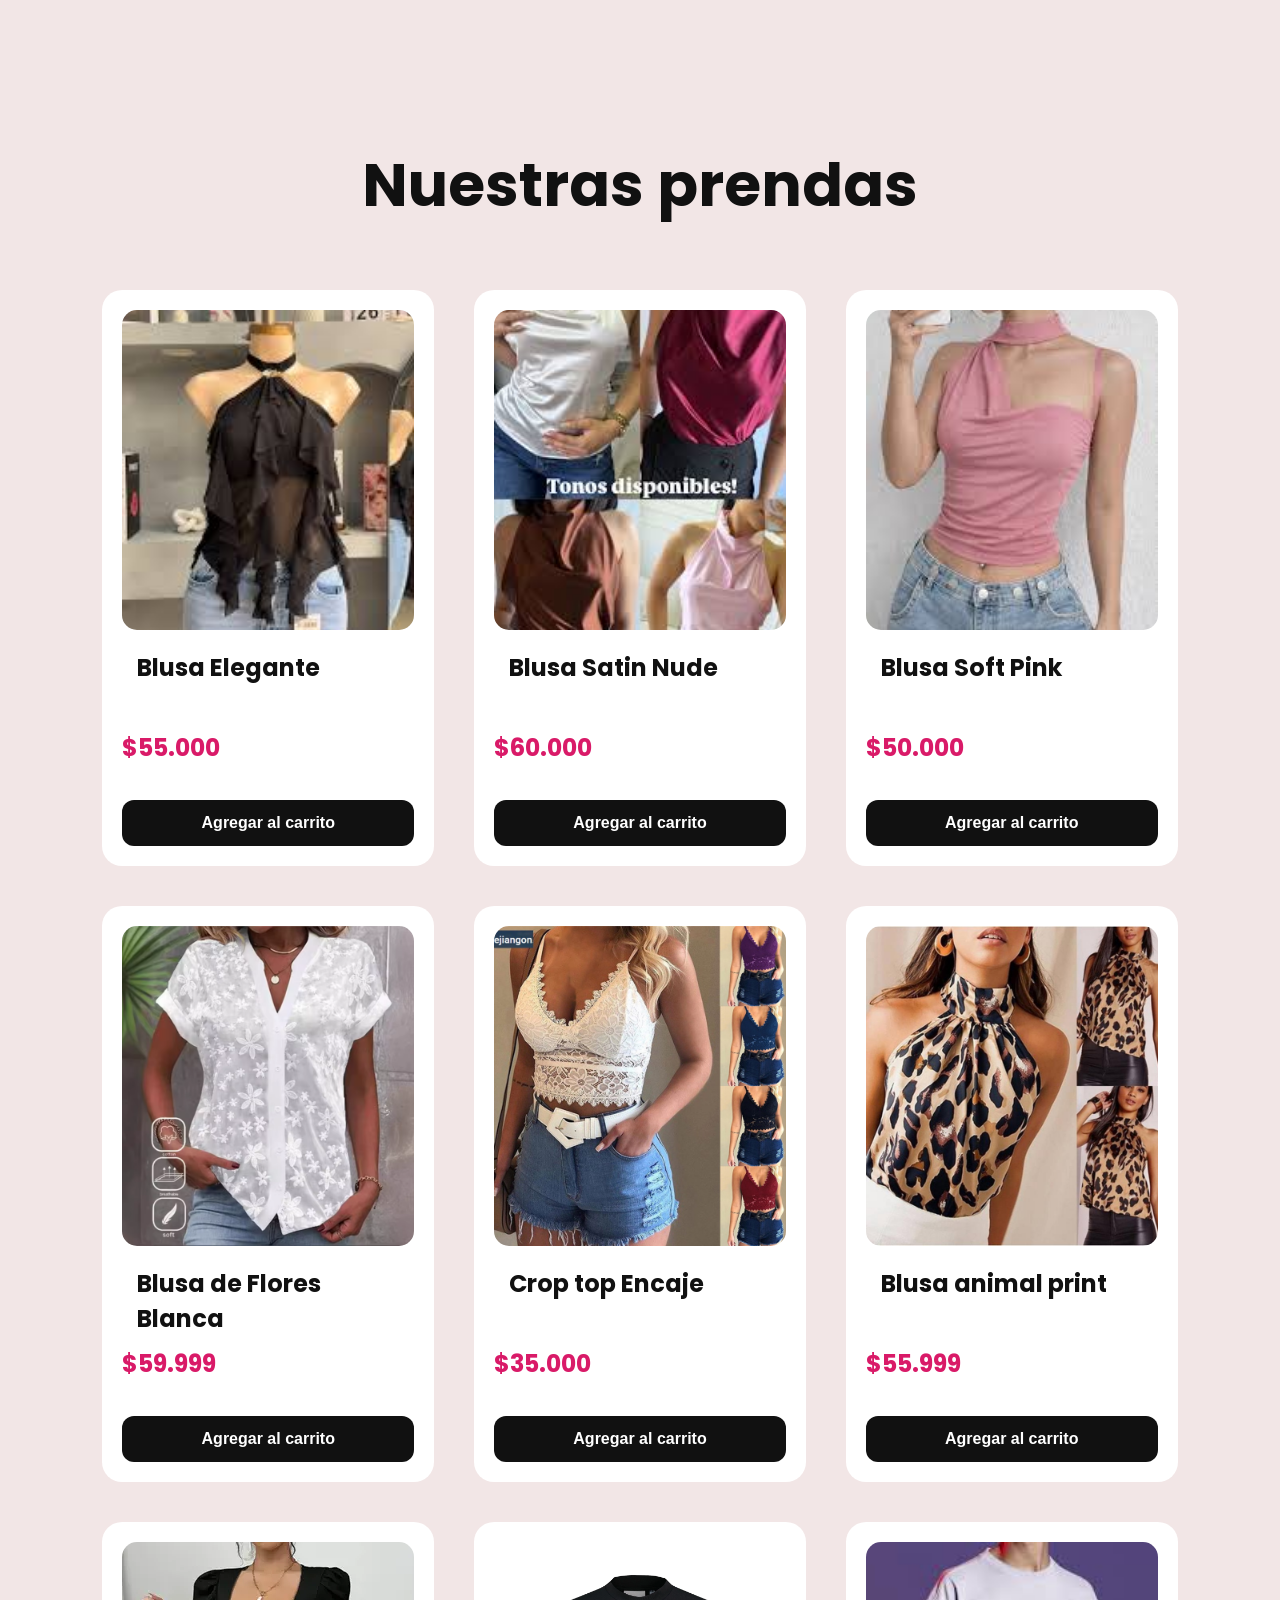
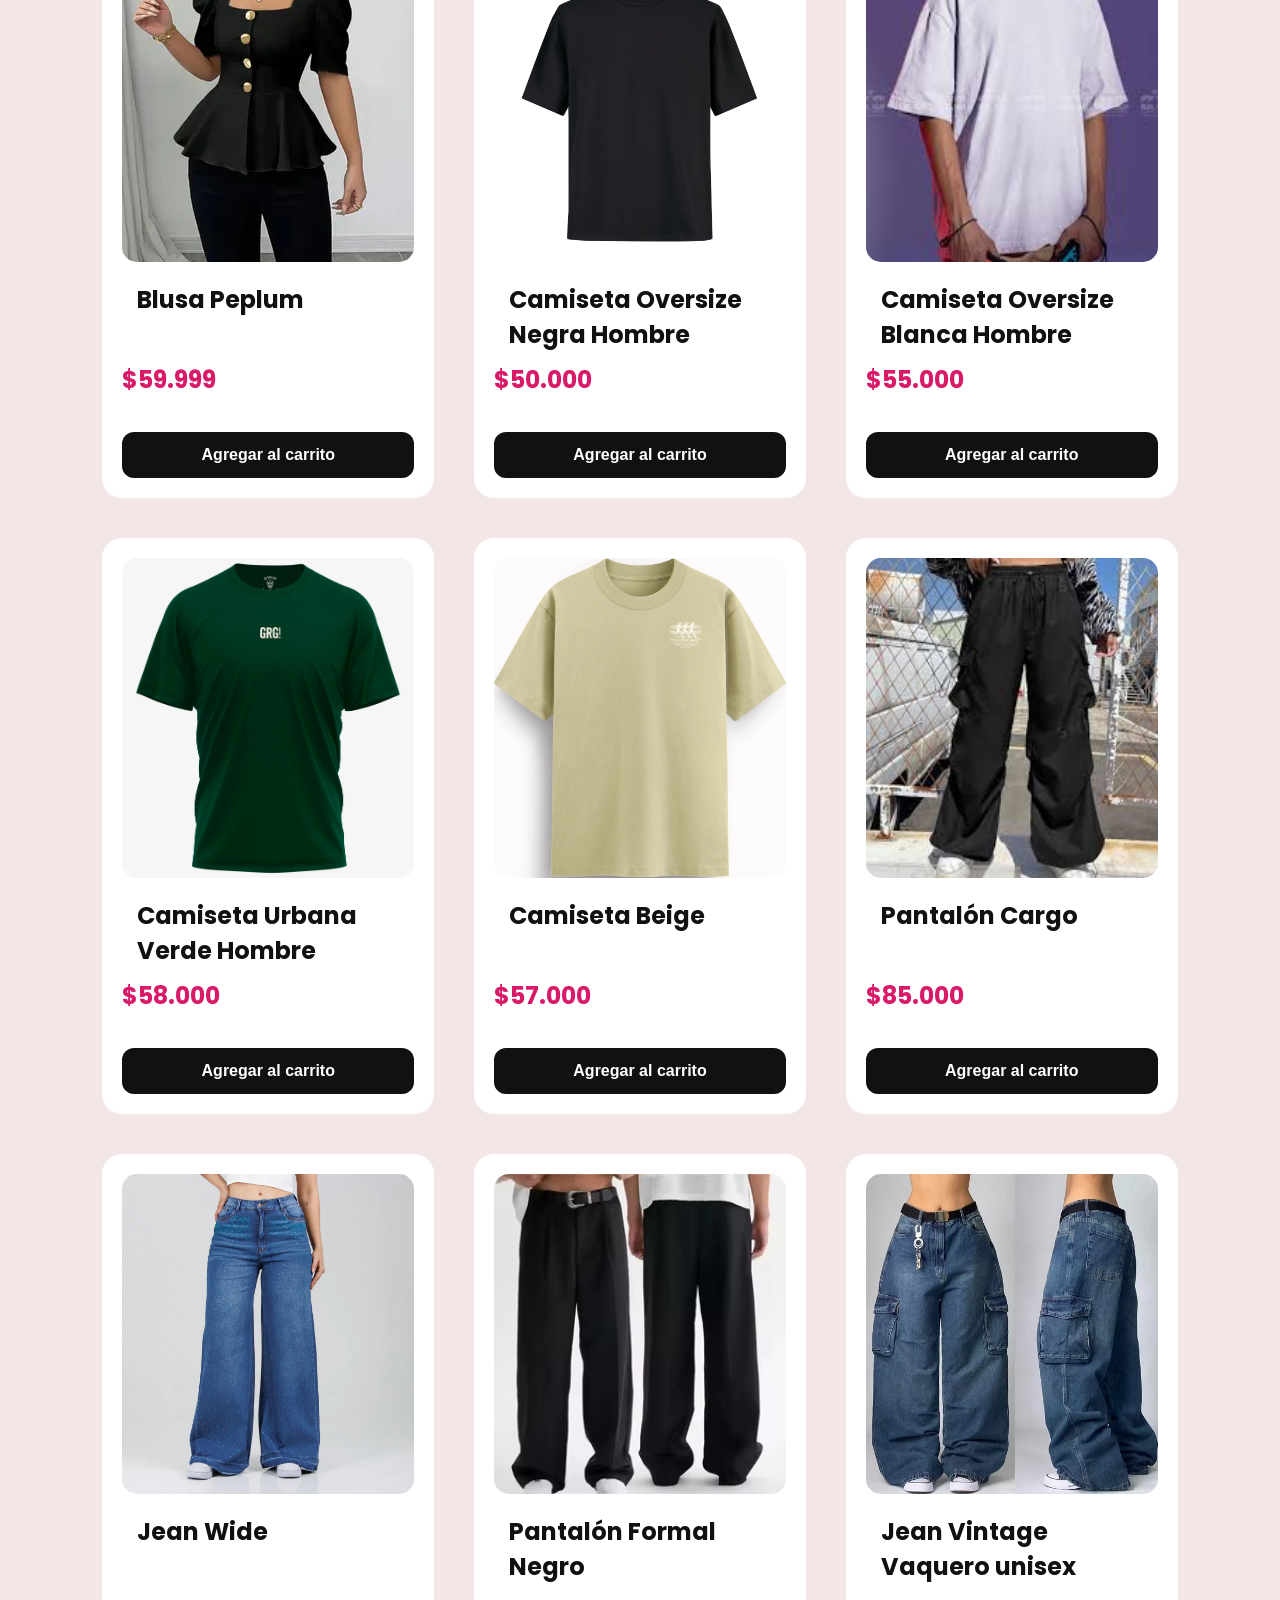
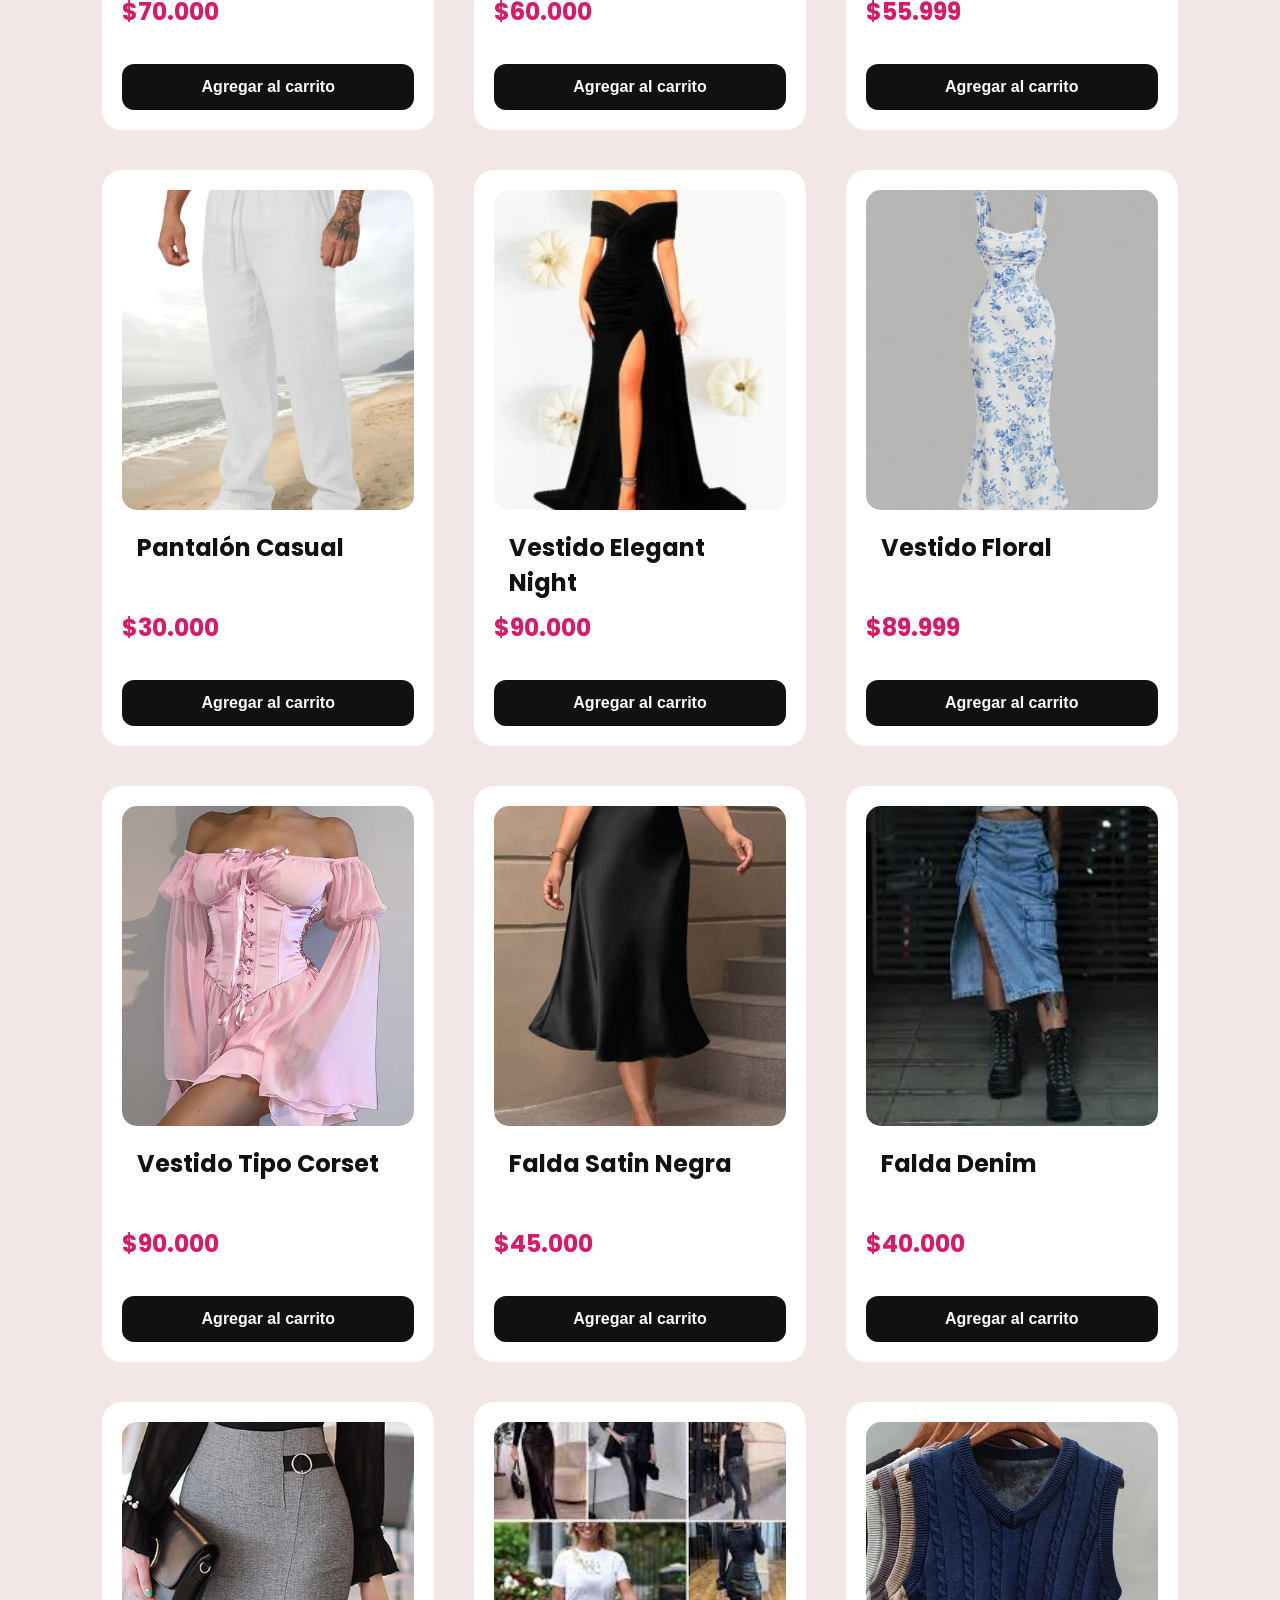
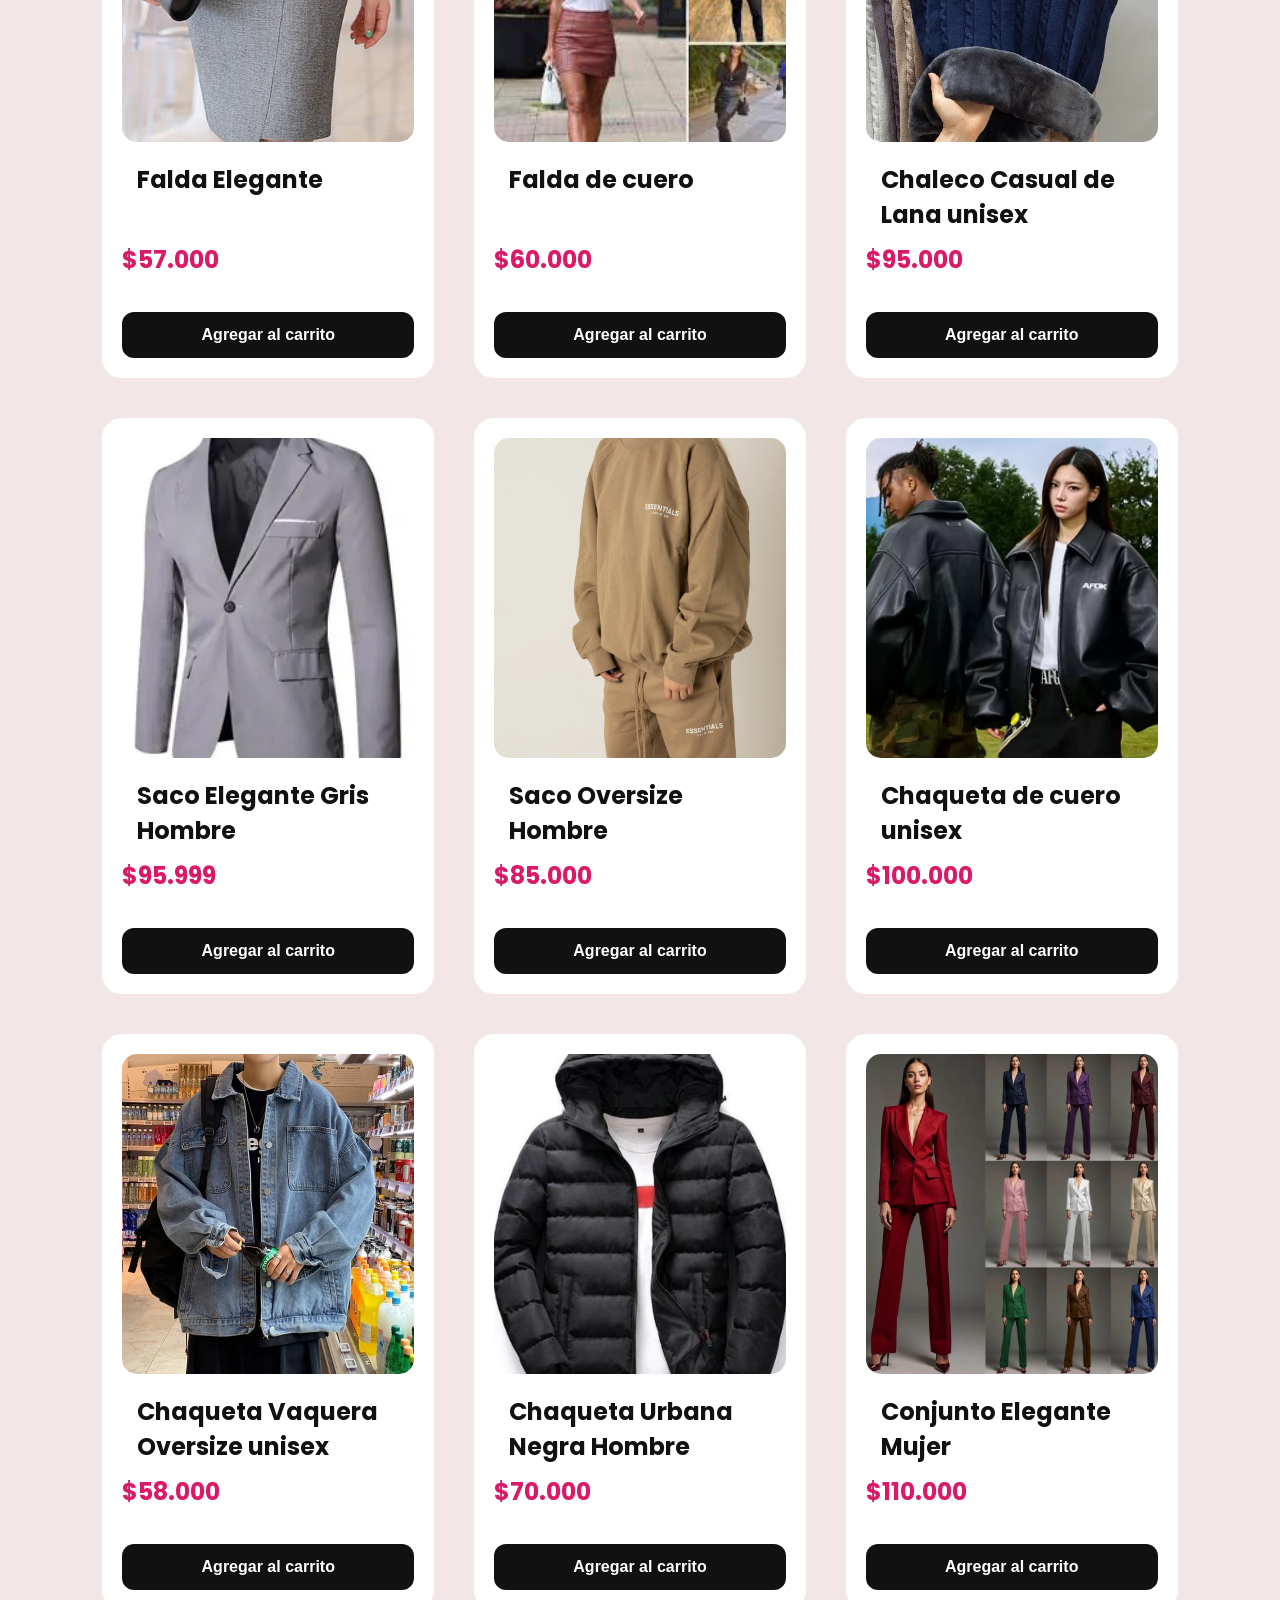
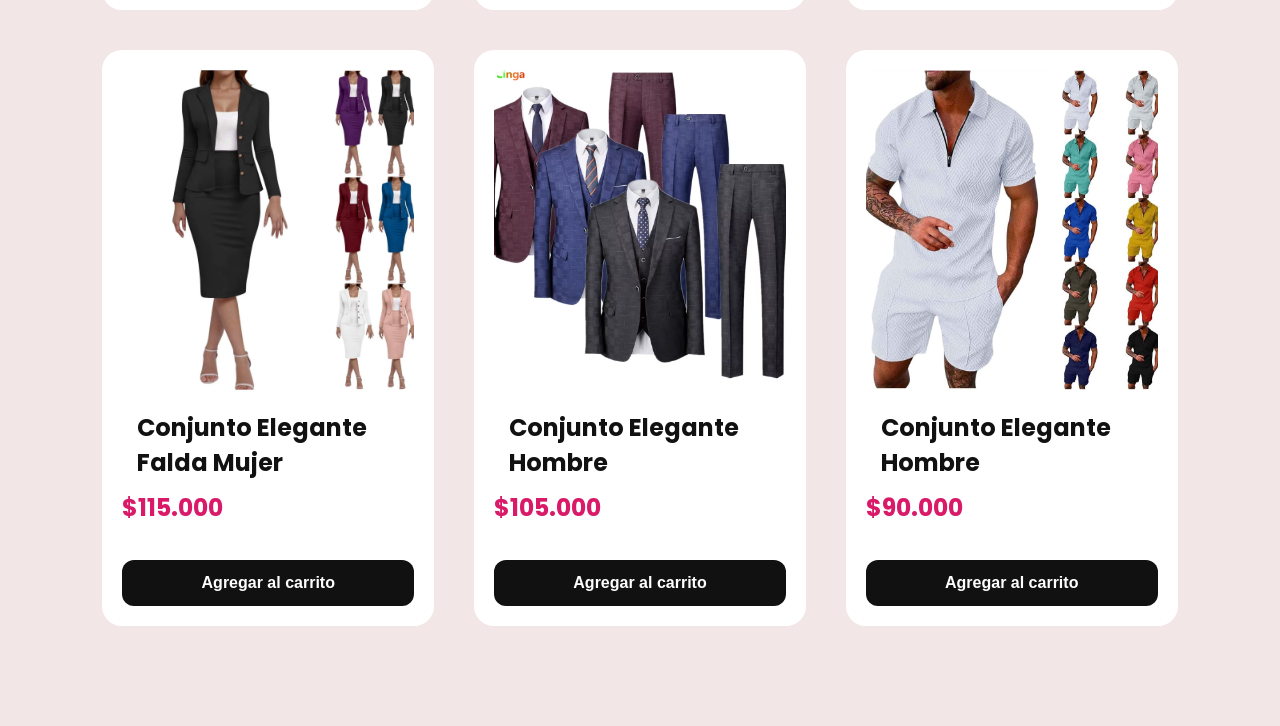
==== commit e44b0f76: "Add files via upload" ====
--- a/catalogo.html
+++ b/catalogo.html
@@ -24,14 +24,14 @@
         <div class="product-card">
             <img src="img/blusa-sin-mangas-negra.jpeg">
             <h3>Blusa Elegante</h3>
-            <p>$75.000</p>
+            <p>$55.000</p>
             <button onclick="comprar()">Agregar al carrito</button>
         </div>
 
         <div class="product-card">
             <img src="img/blusa-satin-nude.jpeg.jpeg">
             <h3>Blusa Satin Nude</h3>
-            <p>$80.000</p>
+            <p>$60.000</p>
             <button onclick="comprar()">Agregar al carrito</button>
         </div>
 
@@ -52,21 +52,21 @@
         <div class="product-card">
             <img src="img/crop-top-encaje.jpeg">
             <h3>Crop top Encaje</h3>
-            <p>$40.000</p>
+            <p>$35.000</p>
             <button onclick="comprar()">Agregar al carrito</button>
         </div>
 
          <div class="product-card">
             <img src="img/blusa-animal-print.jpeg">
             <h3>Blusa animal print</h3>
-            <p>$65.000</p>
+            <p>$55.999</p>
             <button onclick="comprar()">Agregar al carrito</button>
         </div>
 
          <div class="product-card">
             <img src="img/blusa-peplum.webp">
             <h3>Blusa  Peplum</h3>
-            <p>$80.000</p>
+            <p>$59.999</p>
            <button onclick="comprar()">Agregar al carrito</button>
         </div>
 
@@ -75,14 +75,14 @@
         <div class="product-card">
             <img src="img/camiseta-oversize-negra-hombre.jpeg">
             <h3>Camiseta Oversize Negra Hombre</h3>
-            <p>$60.000</p>
+            <p>$50.000</p>
             <button onclick="comprar()">Agregar al carrito</button>
         </div>
 
         <div class="product-card">
             <img src="img/camiseta-oversize-blanca-hombre.jpeg">
             <h3>Camiseta Oversize Blanca Hombre</h3>
-            <p>$62.000</p>
+            <p>$55.000</p>
             <button onclick="comprar()">Agregar al carrito</button>
         </div>
 
@@ -113,28 +113,28 @@
         <div class="product-card">
             <img src="img/jean-wide-leg.webp">
             <h3>Jean Wide</h3>
-            <p>$110.999</p>
+            <p>$70.000</p>
             <button onclick="comprar()">Agregar al carrito</button>
         </div>
 
         <div class="product-card">
             <img src="img/pantalón-formal-black.avif">
             <h3>Pantalón Formal Negro</h3>
-            <p>$100.000</p>
+            <p>$60.000</p>
             <button onclick="comprar()">Agregar al carrito</button>
         </div>
 
         <div class="product-card">
             <img src="img/jean-vintage-unisex.jpeg">
             <h3>Jean Vintage Vaquero unisex</h3>
-            <p>$105.999</p>
+            <p>$55.999</p>
            <button onclick="comprar()">Agregar al carrito</button>
         </div>
 
         <div class="product-card">
             <img src="img/pantalon-casual.jpeg">
             <h3>Pantalón Casual</h3>
-            <p>$89.000</p>
+            <p>$30.000</p>
            <button onclick="comprar()">Agregar al carrito</button>
         </div>
 
@@ -143,21 +143,21 @@
         <div class="product-card">
             <img src="img/vestido-elegant-night.jpeg">
             <h3>Vestido Elegant Night</h3>
-            <p>$150.000</p>
+            <p>$90.000</p>
             <button onclick="comprar()">Agregar al carrito</button>
         </div>
 
         <div class="product-card">
             <img src="img/vestido-floral.jpeg">
             <h3>Vestido Floral</h3>
-            <p>$120.000</p>
+            <p>$89.999</p>
             <button onclick="comprar()">Agregar al carrito</button>
         </div>
 
         <div class="product-card">
             <img src="img/vestido-tipo-corset.jpeg">
             <h3>Vestido Tipo Corset</h3>
-            <p>$140.000</p>
+            <p>$90.000</p>
             <button onclick="comprar()">Agregar al carrito</button>
         </div>
 
@@ -166,28 +166,28 @@
         <div class="product-card">
             <img src="img/falda-satin-negra.jpeg">
             <h3>Falda Satin Negra</h3>
-            <p>$70.000</p>
+            <p>$45.000</p>
             <button onclick="comprar()">Agregar al carrito</button>
         </div>
 
         <div class="product-card">
             <img src="img/falda-denim.jpg">
             <h3>Falda Denim</h3>
-            <p>$69.999</p>
+            <p>$40.000</p>
             <button onclick="comprar()">Agregar al carrito</button>
         </div>
         
            <div class="product-card">
             <img src="img/falda-elegante.jpeg">
             <h3>Falda Elegante</h3>
-            <p>$75.000</p>
+            <p>$57.000</p>
            <button onclick="comprar()">Agregar al carrito</button>
         </div>
 
            <div class="product-card">
             <img src="img/falda-de-cuero.jpeg">
             <h3>Falda de cuero</h3>
-            <p>$84.999</p>
+            <p>$60.000</p>
             <button onclick="comprar()">Agregar al carrito</button>
         </div>
 
@@ -196,21 +196,21 @@
         <div class="product-card">
             <img src="img/chaleco-casual-de-lana-unisex.jpeg">
             <h3>Chaleco Casual de Lana unisex</h3>
-            <p>$115.000</p>
+            <p>$95.000</p>
            <button onclick="comprar()">Agregar al carrito</button>
         </div>
 
         <div class="product-card">
             <img src="img/saco-elegante-gris-hombre.jpeg">
             <h3>Saco Elegante Gris Hombre</h3>
-            <p>$120.000</p>
+            <p>$95.999</p>
            <button onclick="comprar()">Agregar al carrito</button>
         </div>
 
         <div class="product-card">
             <img src="img/saco-oversize-hombre.jpeg">
             <h3>Saco Oversize Hombre</h3>
-            <p>$118.000</p>
+            <p>$85.000</p>
             <button onclick="comprar()">Agregar al carrito</button>
         </div>
 
@@ -226,14 +226,14 @@
         <div class="product-card">
             <img src="img/chaqueta-vaquera-oversize-unisex.jpeg">
             <h3>Chaqueta Vaquera Oversize unisex </h3>
-            <p>$119.999</p>
+            <p>$58.000</p>
             <button onclick="comprar()">Agregar al carrito</button>
         </div>
 
         <div class="product-card">
             <img src="img/chaqueta-urbana-negra-hombre.jpeg">
             <h3>Chaqueta Urbana Negra Hombre</h3>
-            <p>$179.999</p>
+            <p>$70.000</p>
             <button onclick="comprar()">Agregar al carrito</button>
         </div>
 
@@ -242,7 +242,7 @@
  <div class="product-card">
             <img src="img/conjunto-elegante-mujer.jpeg">
             <h3>Conjunto Elegante Mujer </h3>
-            <p>$170.000</p>
+            <p>$110.000</p>
             <button onclick="comprar()">Agregar al carrito</button>
         </div>
 
@@ -250,97 +250,93 @@
  <div class="product-card">
             <img src="img/conjunto-elegante-mujer-falda.jpeg">
             <h3>Conjunto Elegante Falda Mujer</h3>
-            <p>$150.000</p>
+            <p>$115.000</p>
             <button onclick="comprar()">Agregar al carrito</button>
         </div>
 
  <div class="product-card">
             <img src="img/conjunto-elegante-hombre.jpeg">
             <h3>Conjunto Elegante  Hombre</h3>
-            <p>$170.000</p>
+            <p>$105.000</p>
            <button onclick="comprar()">Agregar al carrito</button>
         </div>
 
     
  <div class="product-card">
-            <img src="img/conjunto-elegante-hombre-2.jpeg">
-            <h3>Conjunto Elegante Hombre</h3>
-            <p>$140.000</p><button onclick="comprar()">Agregar al carrito</button><button>Agregar al carrito</button>
-        </div>
-
-    </div>
-
-</section>
+    <img src="img/conjunto-elegante-hombre-2.jpeg">
+    <h3>Conjunto Elegante Hombre</h3>
+    <p>$90.000</p>
+    <button onclick="comprar()">Agregar al carrito</button>
+</div>
 
 <script>
 
 function comprar(){
 
-    let metodo = prompt(
-`Selecciona método de pago:
-
-1. Efectivo
-2. Tarjeta crédito
-3. Tarjeta débito
-4. Nequi
-5. Transferencia`
-);
-
-    if(metodo === null) return;
-
-    let datoPago = prompt(
-"Ingresa número de tarjeta, teléfono o referencia de pago:"
-    );
-
-    if(datoPago === null || datoPago.trim() === ""){
-        alert("Pago cancelado");
+    document.getElementById("payment-modal").style.display = "flex";
+
+}
+
+function finalizarCompra(){
+
+    let numero = document.getElementById("card-number").value;
+
+    if(numero.trim() === ""){
+        alert("Por favor ingresa un número 💳");
         return;
     }
 
-    alert(
-`✨ Pago exitoso ✨
-
-Gracias por comprar en MIRROR 💖
-
-Cualquier reclamo o devolución,
-acercarse a nuestros puntos físicos.`
-    );
+    alert("✨ Pago exitoso ✨");
+
+    document.getElementById("payment-modal").style.display = "none";
+
 }
 
+function cerrarModal(){
+
+    document.getElementById("payment-modal").style.display = "none";
+
+}
+
 </script>
-
-<script>
-
-function abrirPago(){
-    document.getElementById("paymentModal").style.display = "flex";
-}
-
-function cerrarPago(){
-    document.getElementById("paymentModal").style.display = "none";
-}
-
-function finalizarCompra(){
-
-    let dato = document.getElementById("datoPago").value;
-
-    if(dato.trim() === ""){
-        alert("Por favor completa el campo");
-        return;
-    }
-
-    alert(
-`✨ Pago exitoso ✨
-
-Gracias por comprar en MIRROR 💖
-
-Cualquier reclamo o devolución,
-acércate a nuestros puntos físicos.`
-    );
-
-    cerrarPago();
-}
-
-</script>
+<!-- MODAL DE PAGO -->
+
+<div id="payment-modal" class="payment-modal">
+
+    <div class="payment-box">
+
+        <h2>Método de pago</h2>
+
+        <p>Selecciona una opción:</p>
+
+        <select>
+            <option>Tarjeta crédito</option>
+            <option>Tarjeta débito</option>
+            <option>Nequi</option>
+            <option>Transferencia</option>
+        </select>
+
+        <input 
+        type="text" 
+        id="card-number"
+        placeholder="Ingresa número de tarjeta">
+
+        <button onclick="finalizarCompra()">
+            Finalizar compra
+        </button>
+
+        <span onclick="cerrarModal()" class="close-btn">
+            Cerrar
+        </span>
+
+        <p class="notice">
+            Cualquier reclamo o devolución,
+            acercarse a nuestros puntos físicos.
+        </p>
+
+    </div>
+
+</div>
 
 </body>
 </html>
--- a/css/style.css
+++ b/css/style.css
@@ -727,26 +727,30 @@
 
 /* TARJETAS */
 
-.product-card{
-    background:white;
-    border-radius:25px;
-    overflow:hidden;
-    box-shadow:0 8px 25px rgba(0,0,0,0.08);
-    transition:0.3s;
-    text-align:center;
-    padding-bottom:25px;
-}
-
-.product-card:hover{
-    transform:translateY(-10px);
+.product-card button{
+    margin-top:15px;
+    padding:12px 20px;
+    border:none;
+    border-radius:12px;
+    background:linear-gradient(135deg,#D4AF37,#FFD700,#C5A028);
+    color:white;
+    font-weight:600;
+    cursor:pointer;
+    transition:0.3s;
+    width:100%;
+}
+
+.product-card button:hover{
+    transform:scale(1.03);
 }
 
 /* IMÁGENES */
 
 .product-card img{
     width:100%;
-    height:350px;
+    height:320px;
     object-fit:cover;
+    border-radius:15px;
 }
 
 /* TEXTO */
@@ -782,8 +786,6 @@
 .product-card button:hover{
     background:#D91A68;
 }
-/* MODAL PAGO */
-
 .payment-modal{
     position:fixed;
     top:0;
@@ -798,24 +800,11 @@
 }
 
 .payment-box{
-    background:linear-gradient(135deg, #F7E7B4, #D4AF37, #F5D76E);
+    background:linear-gradient(135deg,#FFD700,#D4AF37,#FFF3B0);
     width:420px;
     padding:40px;
     border-radius:25px;
     text-align:center;
-    position:relative;
-    box-shadow:0 5px 25px rgba(0,0,0,0.2);
-}
-
-.payment-box h2{
-    font-size:35px;
-    margin-bottom:15px;
-    color:#111;
-}
-
-.payment-box p{
-    margin-bottom:20px;
-    color:#333;
 }
 
 .payment-box select,
@@ -825,29 +814,39 @@
     margin-bottom:20px;
     border:none;
     border-radius:12px;
-    font-size:16px;
 }
 
 .payment-box button{
     width:100%;
     padding:15px;
-    background:#C9A227;
-    color:white;
     border:none;
     border-radius:12px;
-    font-size:16px;
+    background:#111;
+    color:white;
     cursor:pointer;
-    transition:0.3s;
-}
-
-.payment-box button:hover{
-    background:#111;
-}
-
-.cerrar{
-    position:absolute;
-    top:15px;
-    right:20px;
-    font-size:22px;
+}
+
+.close-btn{
+    display:block;
+    margin-top:15px;
     cursor:pointer;
+}
+.products{
+    display:grid;
+    grid-template-columns:repeat(auto-fit,minmax(320px,1fr));
+    gap:40px;
+}
+
+.product-card{
+    background:white;
+    padding:20px;
+    border-radius:20px;
+    display:flex;
+    flex-direction:column;
+    justify-content:space-between;
+    min-height:520px;
+}
+
+.product-card h3{
+    min-height:70px;
 }
